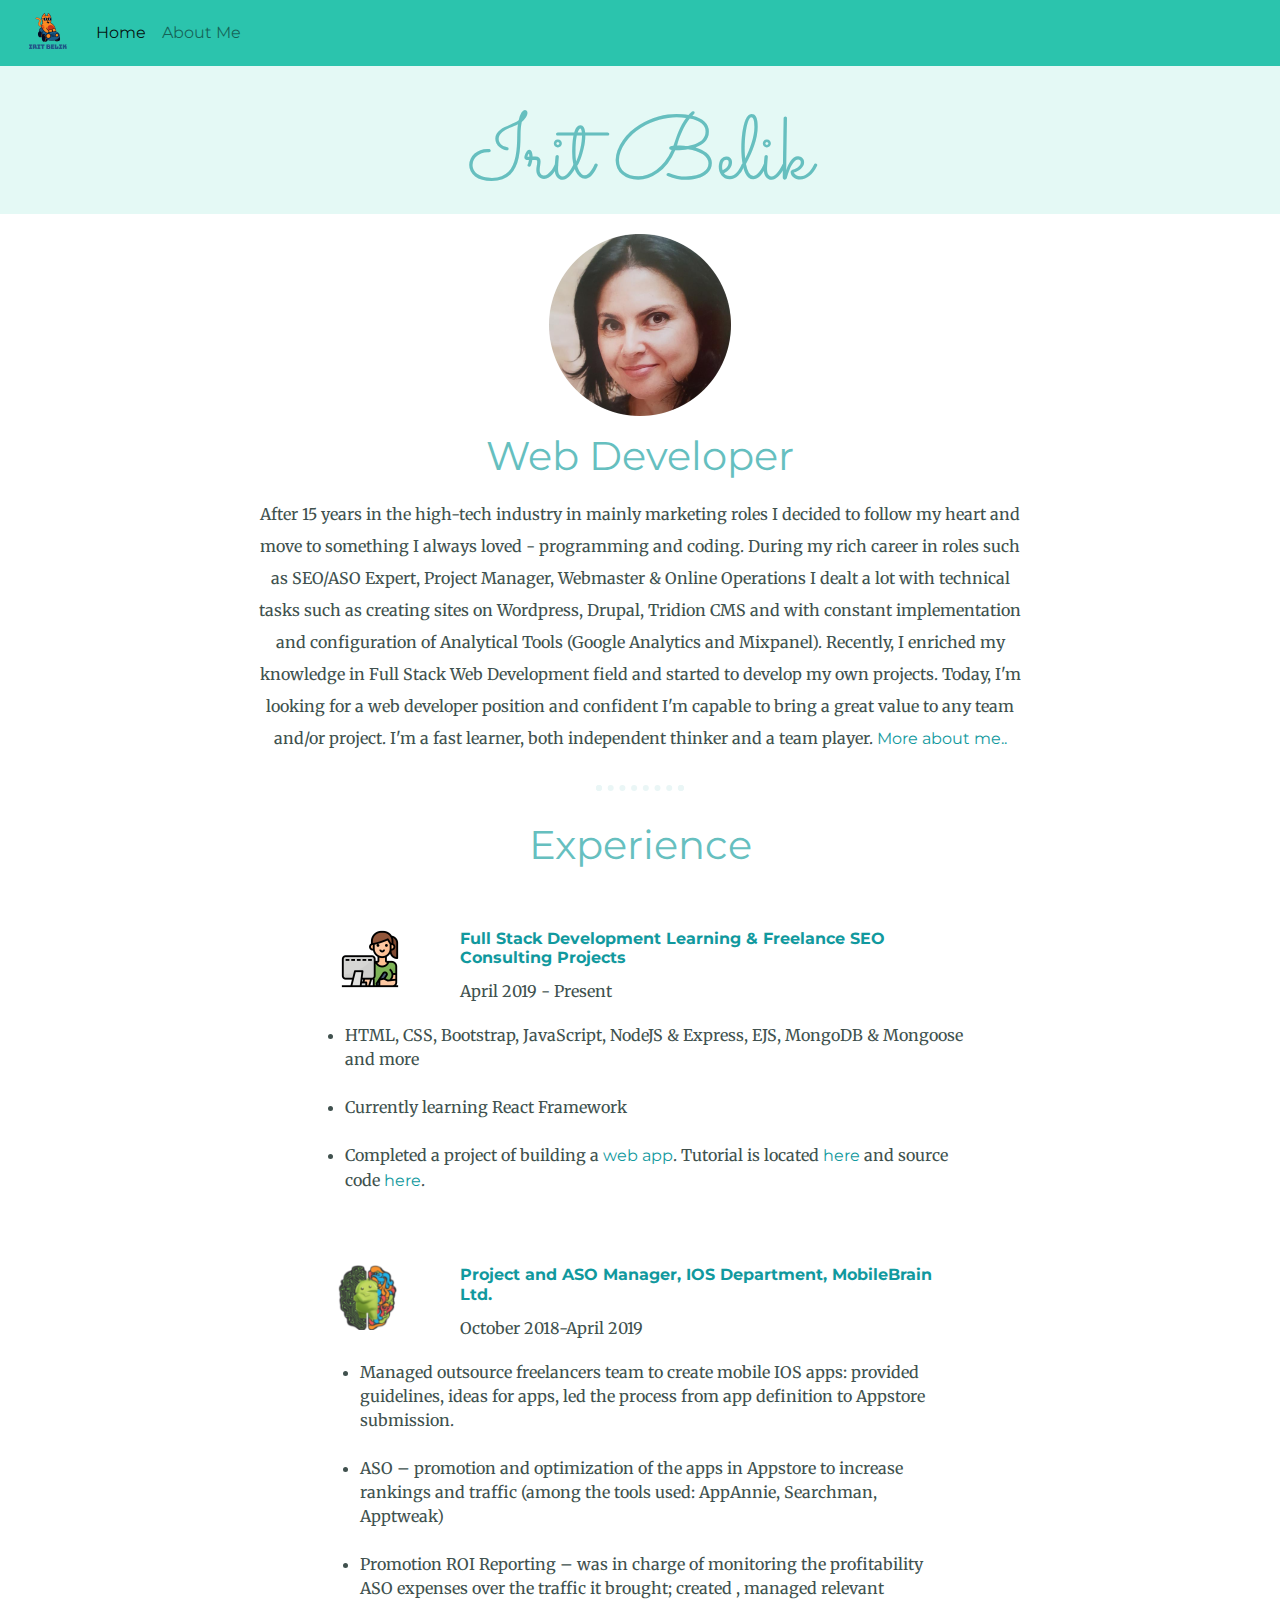
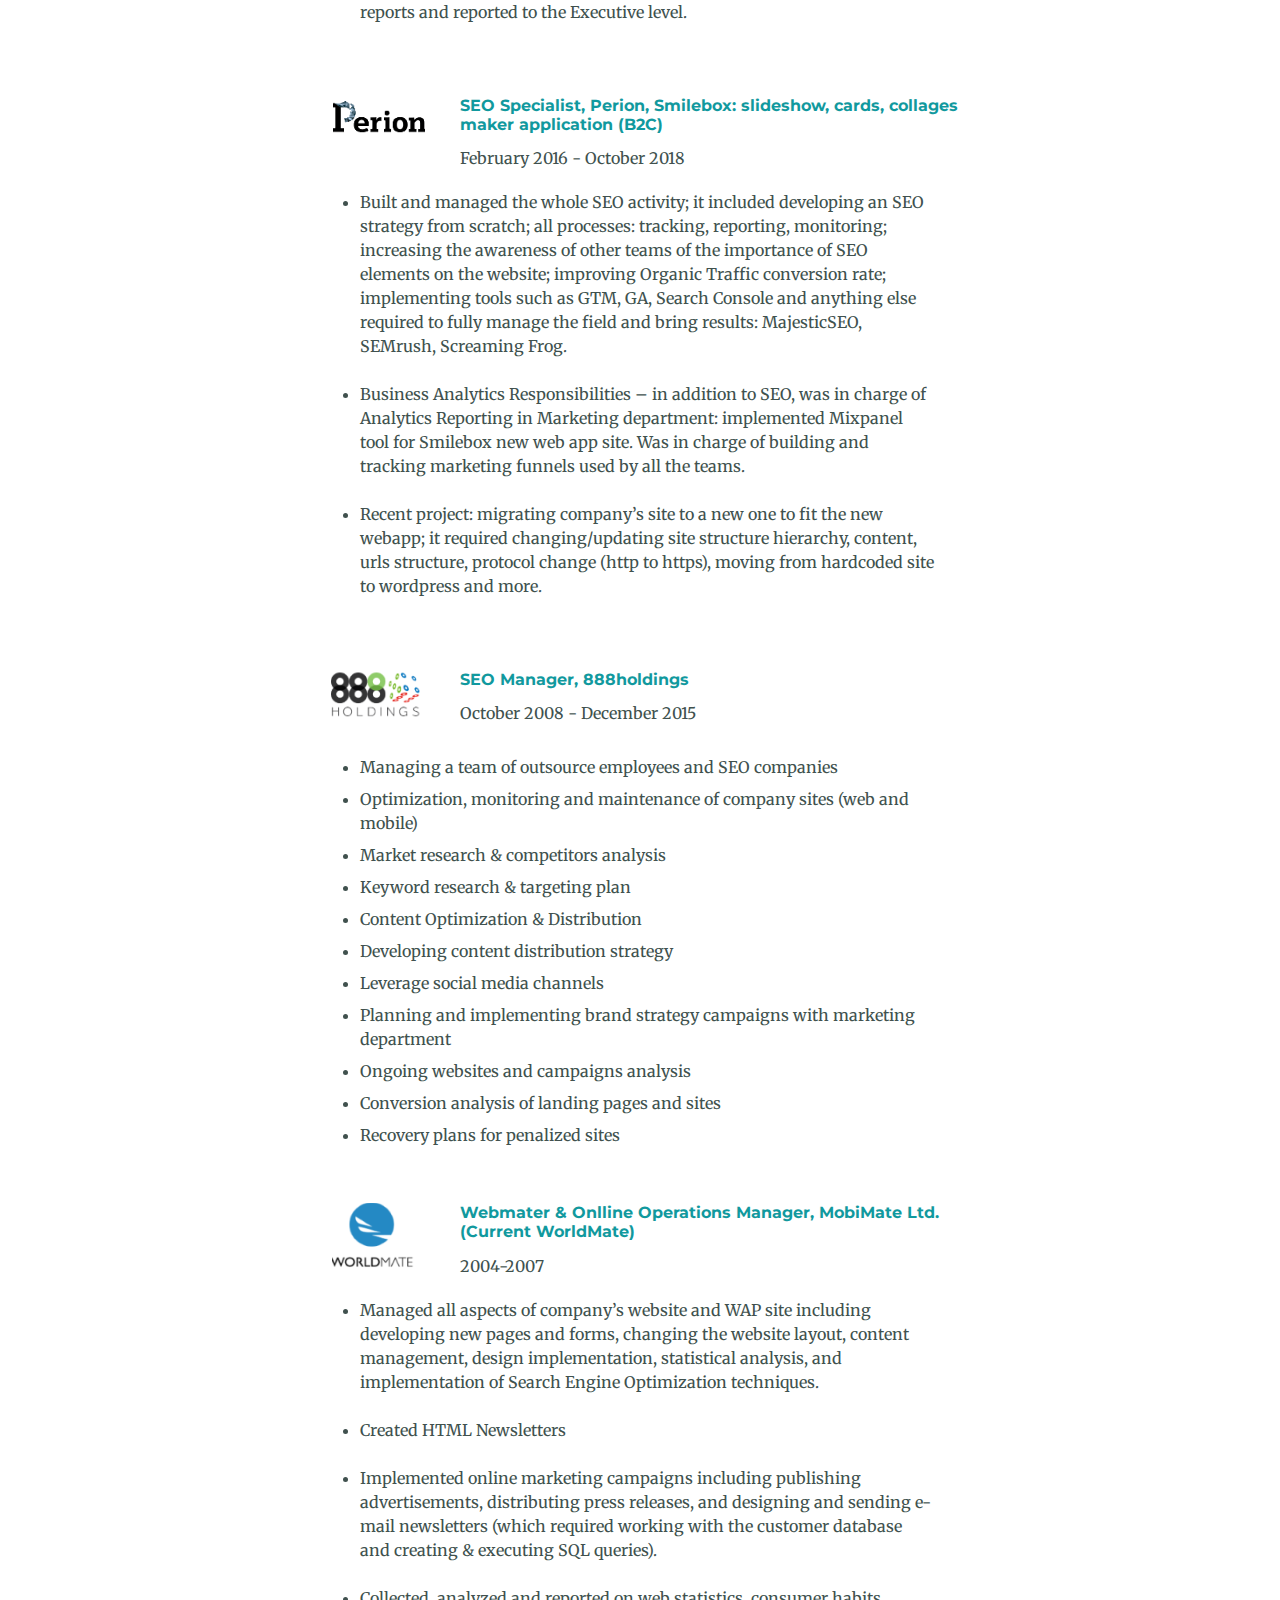
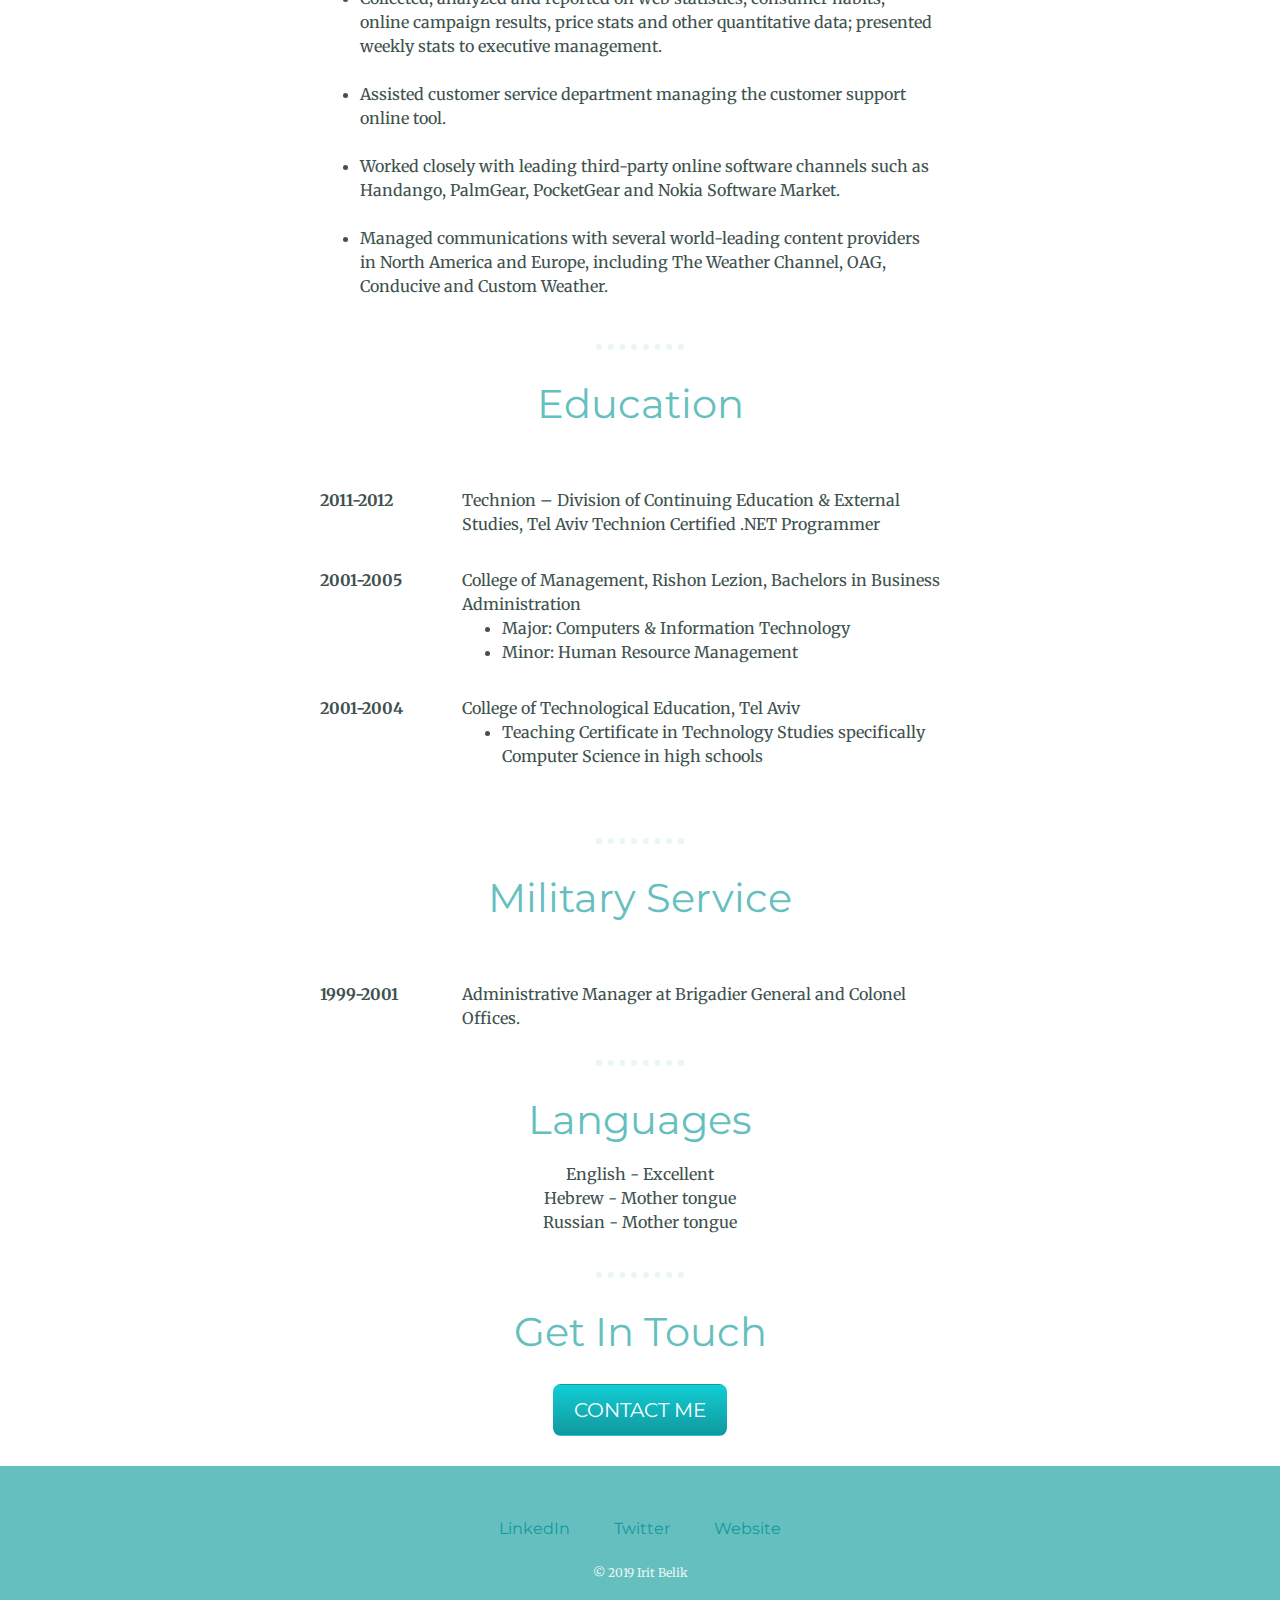
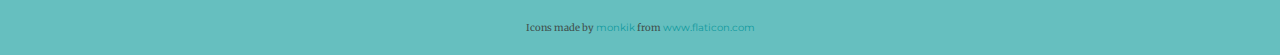
==== index.html @ 32e4d423 "col11 <li> instead col-12" ====
<!DOCTYPE html>
<html>

<head>
  <meta charset="utf-8">
  <meta name="viewport" content="width=device-width, initial-scale=1.0">
  <title>Irit Belik</title>
  <meta name="description" content="Irit Belik CV Profile ">
  <link rel="stylesheet" href="https://stackpath.bootstrapcdn.com/bootstrap/4.3.1/css/bootstrap.min.css" integrity="sha384-ggOyR0iXCbMQv3Xipma34MD+dH/1fQ784/j6cY/iJTQUOhcWr7x9JvoRxT2MZw1T" crossorigin="anonymous">
  <link rel="stylesheet" href="css/styles.css">
  <link href="https://fonts.googleapis.com/css?family=Merriweather|Montserrat|Sacramento" rel="stylesheet">
  <link rel="icon" href="favicon.ico">

</head>

<body>




  <div class="top-container">
    <nav class="navbar navbar-expand-lg navbar-light bg-info">
      <a class="navbar-brand " href="index.html">
          <img src="images/logo1.png"  alt="Irit Belik">
        </a>

      <button class="navbar-toggler ml-auto " type="button" data-toggle="collapse" data-target="#navbarNav" aria-controls="navbarNav" aria-expanded="false" aria-label="Toggle navigation">
        <span class="navbar-toggler-icon"></span>
      </button>
      <div class="collapse navbar-collapse" id="navbarNav">
        <ul class="navbar-nav">
          <li class="nav-item active row-wo-space">
            <a class="nav-link" href="index.html">Home <span class="sr-only">(current)</span></a>
          </li>
          <li class="nav-item row-wo-space">
            <a class="nav-link" href="about-me.html">About Me</a>
          </li>

        </ul>
      </div>
    </nav>

      <h1>Irit Belik </h1>



  </div>

  <div class="middle-container">

    <img src="images/irit.png" alt="irit-belik-profile">
    <h2>Web Developer</h2>
    <p class="intro">After 15 years in the high-tech industry in mainly marketing roles I decided to follow my heart and move to
     something I always loved - programming and coding. During my rich career in roles such as SEO/ASO Expert, Project Manager, Webmaster & Online Operations I dealt a lot with technical tasks such as creating sites on Wordpress, Drupal, Tridion CMS and with constant implementation and configuration of Analytical Tools (Google Analytics and Mixpanel).
       Recently, I enriched my knowledge in Full Stack Web Development field and started to develop my own projects. Today, I'm looking for a web developer position and confident I'm capable to bring a great value to any team and/or project. I'm a fast learner, both independent thinker and a team player.
<a class="about-me-link" href="about-me.html" target="_blank">More about me..</a>
    </p>

    <hr>


      <h2>Experience</h2>





  <div class="container skill-row row-no-space ">
    <div class="row ">
      <div class="col-xs-12">

  <a href="index.html" target="_blank">  <img class="" src="images/freelance1.png" alt="freelance"></a>
      </div>
      <div class="col">
        <h3>Full Stack Development Learning & Freelance SEO Consulting Projects  </h3>
        <p> April 2019 - Present
      </div>
    </div>
    <div class="row row-space ">
    <div class=" ">
      <ul>
        <li>HTML, CSS, Bootstrap, JavaScript, NodeJS & Express, EJS, MongoDB & Mongoose and more </li>
        <li>Currently learning React Framework</li>
        <li>Completed a project of building a <a class="about-me-link" href="https://thawing-refuge-47380.herokuapp.com" target="_blank">web app</a>. Tutorial is located <a class="about-me-link"  href="https://youtu.be/0NS4wIacPlA" target="_blank">here</a> and source code <a class="about-me-link" href="https://github.com/irisha20/learn-english" target="_blank"> here</a>. </li>


      </ul>
    </div>
  </div>

    <div class="row ">
      <div class="col-xs-12">
        <a href="http://mobile-brain.net/" target="_blank">  <img class="" src="images/mobile-brain1.png" alt="MobileBrain"></a>
      </div>
      <div class="col">
        <h3>Project and ASO Manager, IOS Department, MobileBrain Ltd. </h3>
        <p> October 2018-April 2019
      </div>
    </div>
    <div class="row row-space ">
    <div class="col-11 ">
      <ul>
        <li>Managed outsource freelancers team to create mobile IOS apps: provided guidelines, ideas for apps, led the process from app definition to Appstore submission.</li>
        <li>ASO – promotion and optimization of the apps in Appstore to increase rankings and traffic (among the tools used: AppAnnie, Searchman, Apptweak) </li>
        <li>Promotion ROI Reporting – was in charge of monitoring the profitability ASO expenses over the traffic it brought; created , managed relevant reports and reported to the Executive level.</li>

      </ul>
    </div>
  </div>


  <div class="row ">
    <div class="col-xs-12">
        <a href="https://www.perion.com/" target="_blank">  <img class="" src="images/perion1.png" alt="perion"></a>
    </div>
    <div class="col">
      <h3>SEO Specialist, Perion, Smilebox: slideshow, cards, collages maker application (B2C)</h3>
      <p>February 2016 - October 2018
    </div>
  </div>
  <div class="row row-space">
  <div class="col-11">
    <ul>
      <li>Built and managed the whole SEO activity; it included developing an SEO strategy from scratch; all processes: tracking, reporting, monitoring; increasing the awareness of other teams of the importance of SEO elements on the website;
        improving Organic Traffic conversion rate; implementing tools such as GTM, GA, Search Console and anything else required to fully manage the field and bring results: MajesticSEO, SEMrush, Screaming Frog. </li>
      <li>Business Analytics Responsibilities – in addition to SEO, was in charge of Analytics Reporting in Marketing department: implemented Mixpanel tool for Smilebox new web app site. Was in charge of building and tracking marketing funnels
        used by all the teams.</li>
      <li>
        Recent project: migrating company’s site to a new one to fit the new webapp; it required changing/updating site structure hierarchy, content, urls structure, protocol change (http to https), moving from hardcoded site to wordpress and
        more.
      </li>

    </ul>
  </div>
  </div>

  <div class="row ">
    <div class="col-xs-12">
        <a href="https://www.888.com/" target="_blank">  <img class="" src="images/8881.png" alt="888holdings"></a>
    </div>
    <div class="col">
      <h3>SEO Manager, 888holdings </h3>
      <p>October 2008 - December 2015
    </div>
  </div>
  <div class="row row-space">
  <div class="col-11">
    <ul>
      <li class="row-no-space"> Managing a team of outsource employees and SEO companies
      </li>
      <li class="row-no-space">Optimization, monitoring and maintenance of company sites (web and mobile)
      </li>
      <li class="row-no-space">Market research & competitors analysis
      </li>
      <li class="row-no-space">Keyword research & targeting plan
      </li>
      <li class="row-no-space">Content Optimization & Distribution
      </li>
      <li class="row-no-space">Developing content distribution strategy
      </li>
      <li class="row-no-space">Leverage social media channels
      </li>
      <li class="row-no-space">Planning and implementing brand strategy campaigns with marketing department
      </li>
      <li class="row-no-space">Ongoing websites and campaigns analysis
      </li>
      <li class="row-no-space">Conversion analysis of landing pages and sites
      </li>
      <li class="row-no-space">Recovery plans for penalized sites</li>
    </ul>
  </div>
  </div>


  <div class="row ">
    <div class="col-xs-12">
      <a href="https://www.worldmate.com/features/mobile-itinerary.php" target="_blank"> <img class="" src="images/worldmate1.png" alt="worldmate"></a>
    </div>
    <div class="col">
      <h3>Webmater & Onlline Operations Manager, MobiMate Ltd. (Current WorldMate)</h3>
      <p>2004-2007
    </div>
  </div>
  <div class="row row-wo-space">
  <div class="col-11 row-wo-space">
    <ul >
      <li >Managed all aspects of company’s website and WAP site including developing new pages and forms, changing the website layout, content management, design implementation, statistical analysis, and implementation of Search Engine
        Optimization techniques. </li>
      <li >Created HTML Newsletters</li>
      <li >Implemented online marketing campaigns including publishing advertisements, distributing press releases, and designing and sending e-mail newsletters (which required working with the customer database and creating & executing SQL
        queries).</li>
        <li >Collected, analyzed and reported on web statistics, consumer habits, online campaign results, price stats and other quantitative data; presented weekly stats to executive management.

</li>
        <li >	Assisted customer service department managing the customer support online tool.
        </li>
        <li >	Worked closely with leading third-party online software channels such as Handango, PalmGear, PocketGear and Nokia Software Market.
        </li>
        <li class="row-wo-space">Managed communications with several world-leading content providers in North America and Europe, including The Weather Channel, OAG, Conducive and Custom Weather.</li>

    </ul>
  </div>

  </div>

  </div>
<!-- </div> -->
<hr>

      <h2>Education</h2>


    <div class="container skill-row row-no-space">

      <div class="row row-space">
        <div class="col-2">
          2011-2012
        </div>
        <div class="col">
          Technion – Division of Continuing Education & External Studies, Tel Aviv
          Technion Certified .NET Programmer
        </div>
      </div>
      <div class="row row-space">
        <div class="col-2">
          2001-2005
        </div>
        <div class="col">
           College of Management, Rishon Lezion, Bachelors in Business Administration
            <ul class="row-wo-space">
              <li class="row-wo-space">Major: Computers & Information Technology
              </li>
              <li class="row-wo-space" >Minor: Human Resource Management</li>
            </ul>
        </div>

      </div>
      <div class="row">
        <div class="col-2">
          2001-2004
        </div>
        <div class="col">
           College of Technological Education, Tel Aviv

            <ul>
              <li row-wo-space>Teaching Certificate in Technology Studies specifically Computer Science in high schools</li>
            </ul>

        </div>

      </div>
    </div>



    <hr>
    <h2>Military Service</h2>

    <div class="container skill-row row-no-space">

      <div class="row">
        <div class="col-2">
          1999-2001
        </div>
        <div class="col">
          Administrative Manager at Brigadier General and Colonel Offices.
        </div>

      </div>

    </div>

  <hr>
    <h2>Languages</h2>

    <div class=" row-no-space">





          English - Excellent <br>
          Hebrew - Mother tongue <br>
          Russian - Mother tongue <br>



    </div>



    <hr>
    <div class="contact-me">

      <h2>Get In Touch</h2>
      <a class="btn" href="mailto:iritblik@gmail.com">CONTACT ME</a>
    </div>
  </div>


  <div class="bottom-container">
    <a class="footer-link" href="https://www.linkedin.com/in/irit-blik-7113441/">LinkedIn</a>
    <a class="footer-link" href="">Twitter</a>
    <a class="footer-link" href="">Website</a>
    <p class="copyright">© 2019 Irit Belik </p>
<div class="credit">

Icons made by <a class="about-me-link" href="https://www.flaticon.com/authors/monkik" rel="nofollow,noreferrer" title="monkik">monkik</a> from <a class="about-me-link" rel="nofollow,noreferrer" href="https://www.flaticon.com/" title="Flaticon">www.flaticon.com</a></div>
  </div>


  <script src="https://code.jquery.com/jquery-3.2.1.slim.min.js" integrity="sha384-KJ3o2DKtIkvYIK3UENzmM7KCkRr/rE9/Qpg6aAZGJwFDMVNA/GpGFF93hXpG5KkN" crossorigin="anonymous"></script>
  <script src="https://cdnjs.cloudflare.com/ajax/libs/popper.js/1.12.9/umd/popper.min.js" integrity="sha384-ApNbgh9B+Y1QKtv3Rn7W3mgPxhU9K/ScQsAP7hUibX39j7fakFPskvXusvfa0b4Q" crossorigin="anonymous"></script>
  <script src="https://maxcdn.bootstrapcdn.com/bootstrap/4.0.0/js/bootstrap.min.js" integrity="sha384-JZR6Spejh4U02d8jOt6vLEHfe/JQGiRRSQQxSfFWpi1MquVdAyjUar5+76PVCmYl" crossorigin="anonymous"></script>

</body>

</html>
---- css/styles.css ----
body {
  color: #40514E;
  margin: 0;
  text-align: center;
  font-family: 'Merriweather', serif;
}

h1 {
  color: #66BFBF;
  font-size: 5.625rem;
  margin: 40px auto 0 auto;
  font-family: 'Sacramento', cursive;
}

h2 {
  color: #66BFBF;
  font-family: 'Montserrat', sans-serif;
  font-size: 2.5rem;
  font-weight: normal;
  padding-bottom: 10px;
  margin-top: 1rem;
}

h3 {
  color: #11999E;
  font-family: 'Montserrat', sans-serif;
  font-size: 1rem;
  font-weight:bolder;
}

p {
  line-height: 2;

}

hr {
  border: dotted #EAF6F6 6px;
  border-bottom: none;
  width: 6%;
  margin: 30px auto;
}

a{
  color: #11999E;
  font-family: 'Montserrat', sans-serif;
  margin: 10px 20px;
  text-decoration: none;
}
a.navbar-brand{
  margin: 8px 20px 10px 5px;
  padding-left: 5px;
}

li{
padding-bottom: 1.5rem;
}




a:hover {
  color: #EAF6F6;
}


.about-me-link{
margin: 0 0 0 0;

}
.navbar-toggler-icon{
  margin-bottom: 12px;
}

a.about-me-link:hover{
  color:#11cdd4;
}

.navbar-brand{
  padding-top: 0;
}

.col-2{
  font-weight: bold;
}
.col{
  text-align: left;
}
.top-container {
  background-color: #E4F9F5;
  position: relative;
  padding-top: 20px;
}

.middle-container {
  margin: 20px 0;
}

.bottom-container {
  background-color: #66BFBF;
  padding: 50px 0 20px;
}

.skill-row {
  width: 50%;
  margin: 50px auto 100px auto;
  text-align: left;
}



.intro {
  width: 60%;
  margin: auto;
}

.contact-message {
  width: 40%;
  margin: 40px auto 60px;

}

.copyright {
  color: #EAF6F6;
  font-size: 0.75rem;
  padding: 20px 0;
}

.credit{
  font-size: 0.6rem;
}

.btn {
  background: #11cdd4;
  background-image: -webkit-linear-gradient(top, #11cdd4, #11999e);
  background-image: -moz-linear-gradient(top, #11cdd4, #11999e);
  background-image: -ms-linear-gradient(top, #11cdd4, #11999e);
  background-image: -o-linear-gradient(top, #11cdd4, #11999e);
  background-image: linear-gradient(to bottom, #11cdd4, #11999e);
  -webkit-border-radius: 8;
  -moz-border-radius: 8;
  border-radius: 8px;
  font-family: 'Montserrat', sans-serif;
  color: #ffffff;
  font-size: 20px;
  padding: 10px 20px 10px 20px;
  text-decoration: none;
}

.btn:hover {
  background: #30e3cb;
  background-image: -webkit-linear-gradient(top, #30e3cb, #2bc4ad);
  background-image: -moz-linear-gradient(top, #30e3cb, #2bc4ad);
  background-image: -ms-linear-gradient(top, #30e3cb, #2bc4ad);
  background-image: -o-linear-gradient(top, #30e3cb, #2bc4ad);
  background-image: linear-gradient(to bottom, #30e3cb, #2bc4ad);
  text-decoration: none;
}
.row-space{
  margin-bottom: 2rem;
}
.row-no-space{
  margin-bottom: 0;
  padding-bottom: 0.5rem;
}
.row-wo-space{
  margin-bottom: 0;
  padding-bottom: 0;
  border-bottom: 0;

}
.container{
  margin-bottom: 0;
  padding-bottom: 0;
  border-bottom: 0;
}

.top-container{
  padding-top: 0;
}
.bg-info{
  background-color: #2bc4ad!important
}
.navbar{
  height:50px;
}
.about-me{
  width: 80%;
padding: 10px 10px 40px 10px;
text-align:center;
margin: auto;

}
.nav-link{
  text-align: right;
  padding: 0 0;
  border: 0 0;
  margin: 0 0;
}


 .ml-auto{
   outline: none;
   box-shadow: none;
   border-color: #2bc4ad!important
 }


 * {
   -webkit-box-sizing: content-box;
      -moz-box-sizing: content-box;
           box-sizing: content-box;
 }
 *:before,
 *:after {
   -webkit-box-sizing: content-box;
      -moz-box-sizing: content-box;
           box-sizing: content-box;
 }

@media (max-width: 1028px) {

  /* #title {
    text-align: center;
  } */
  .intro {
    width: 90%;
  margin: auto;

  }


  .skill-row {
    width: 80%;
    margin: auto;

  }

}
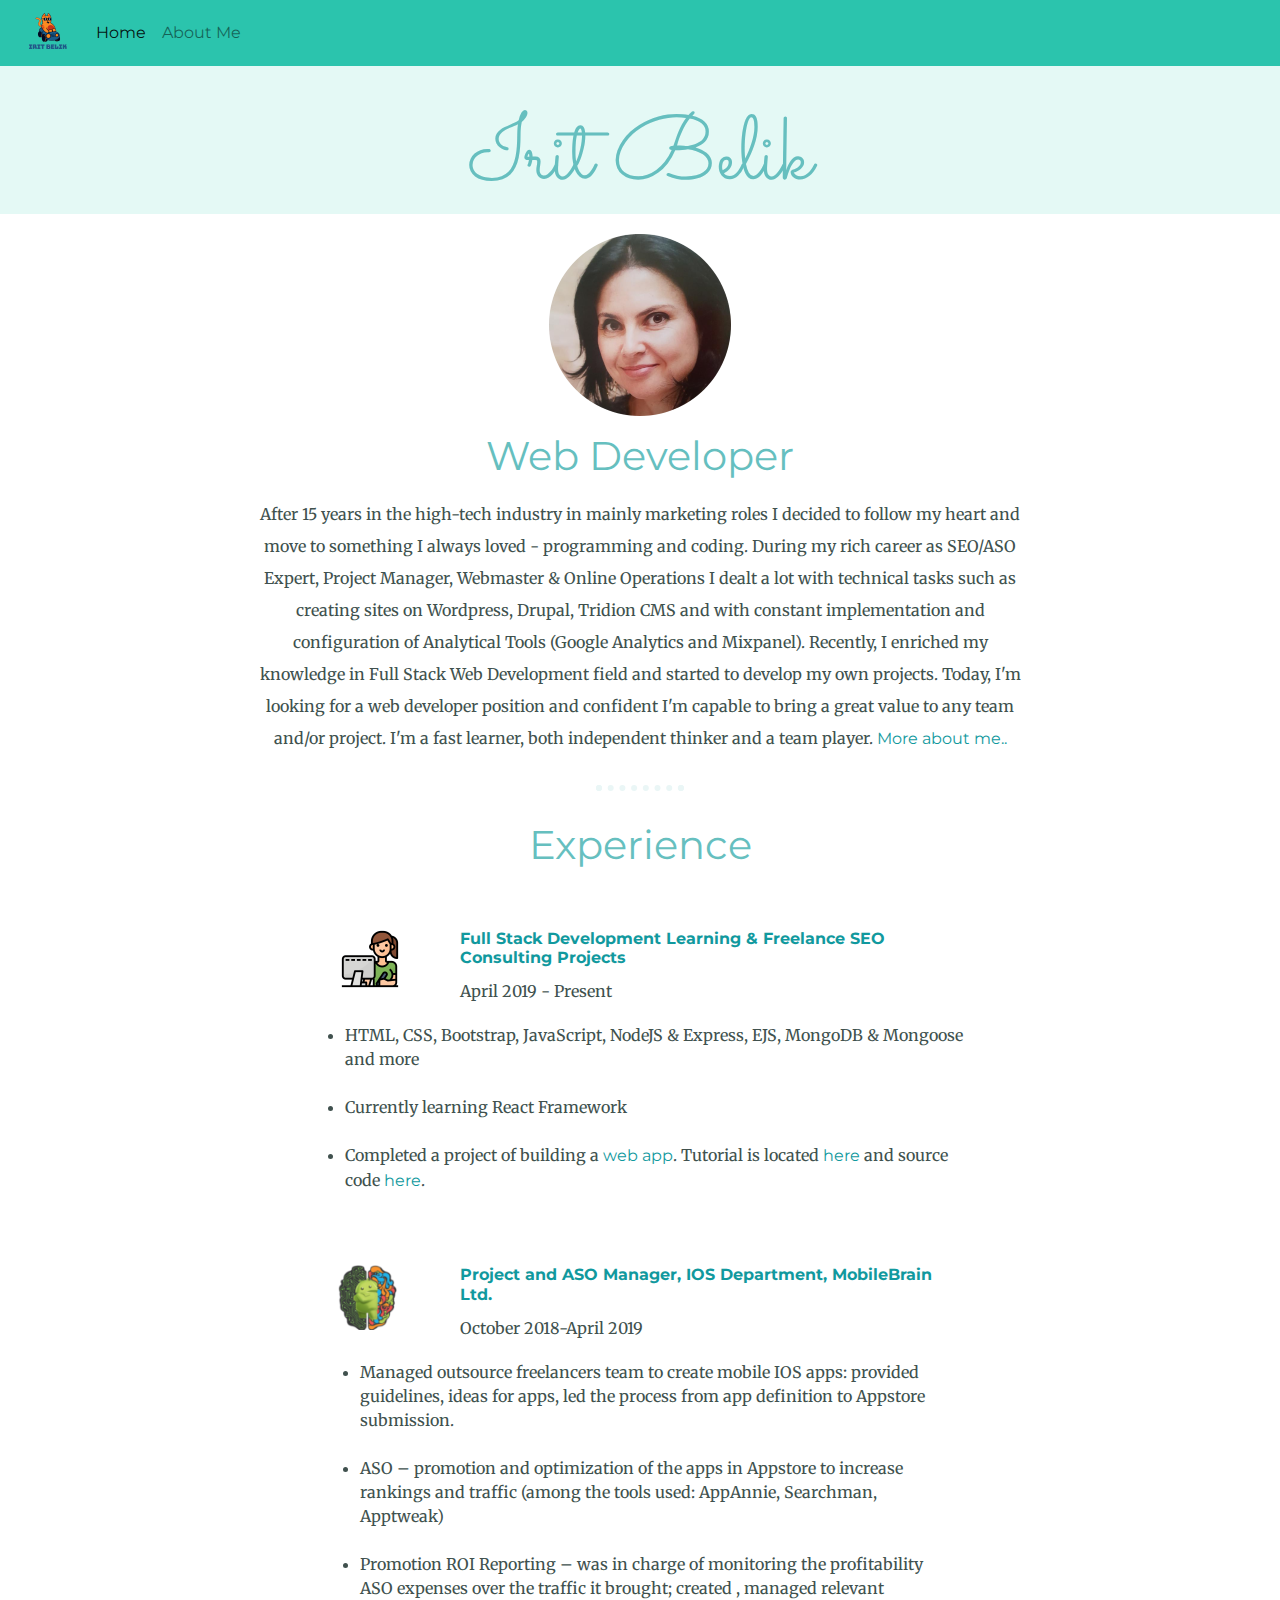
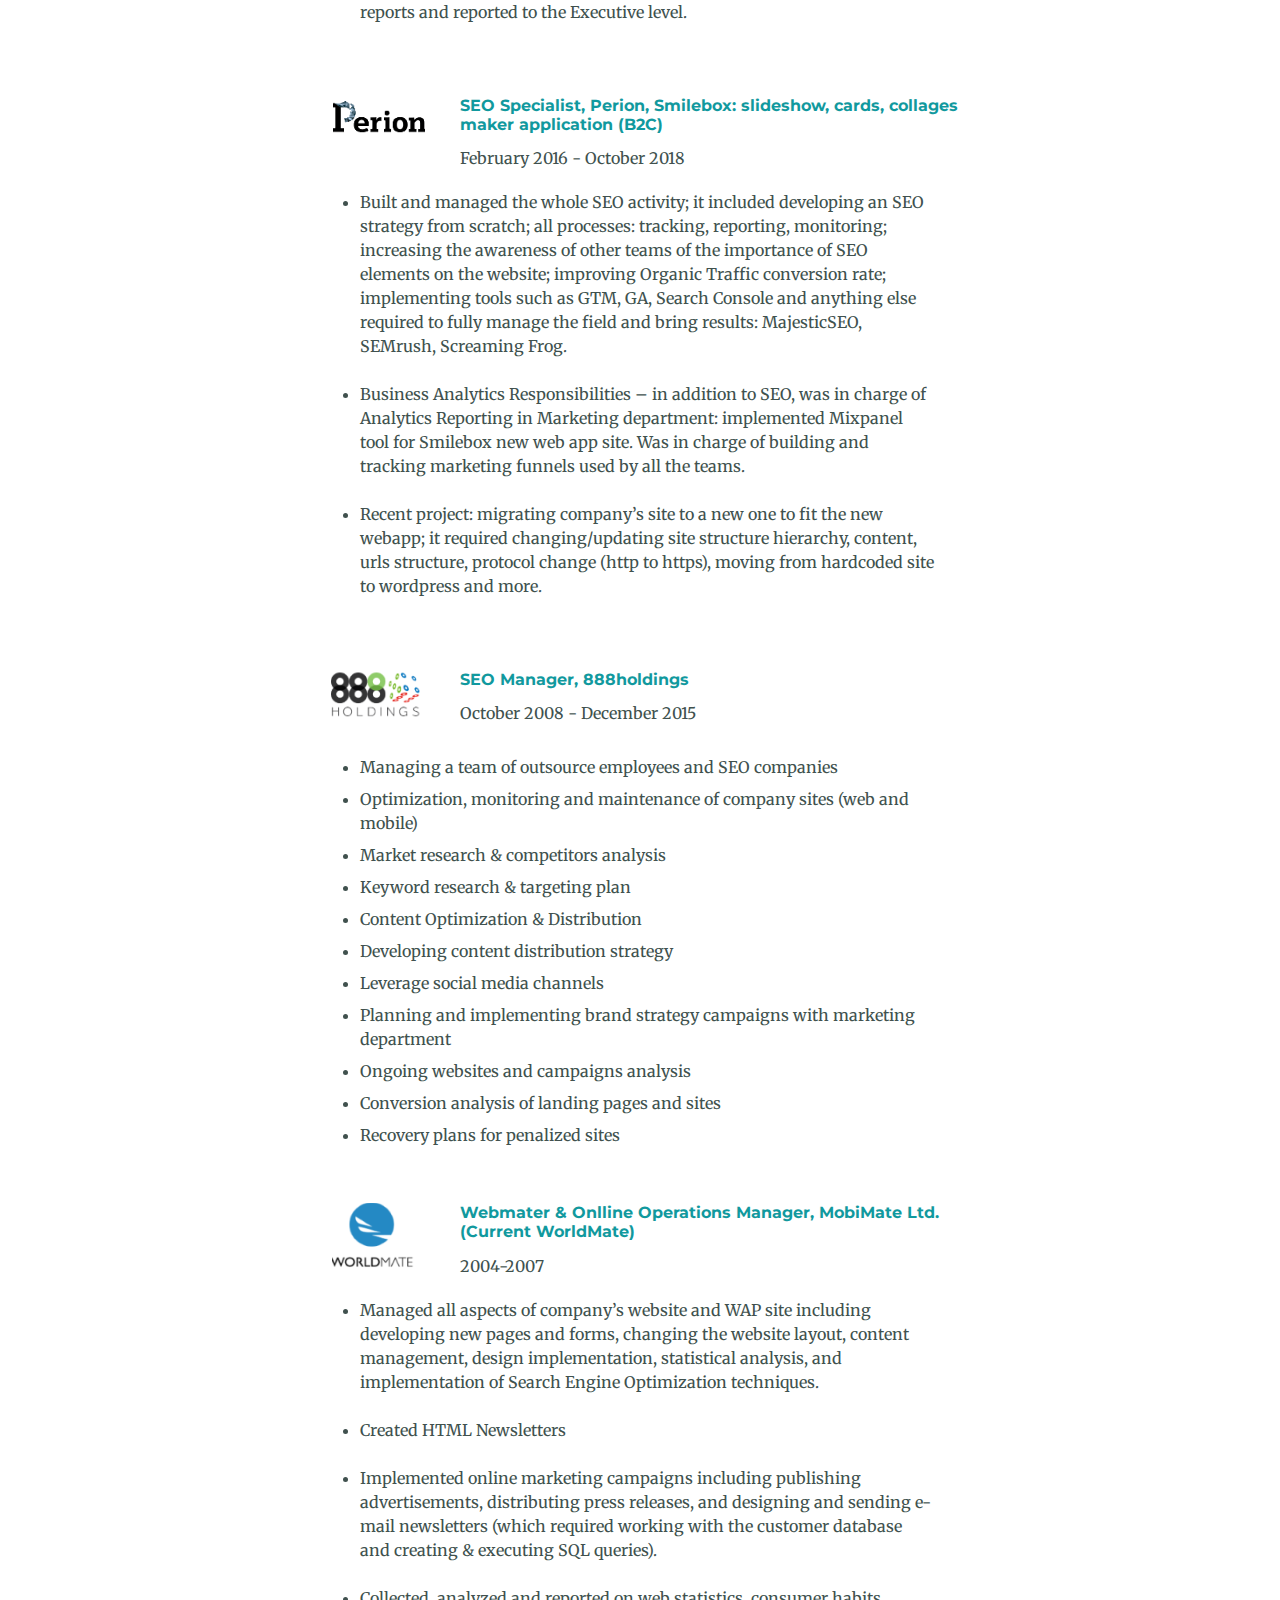
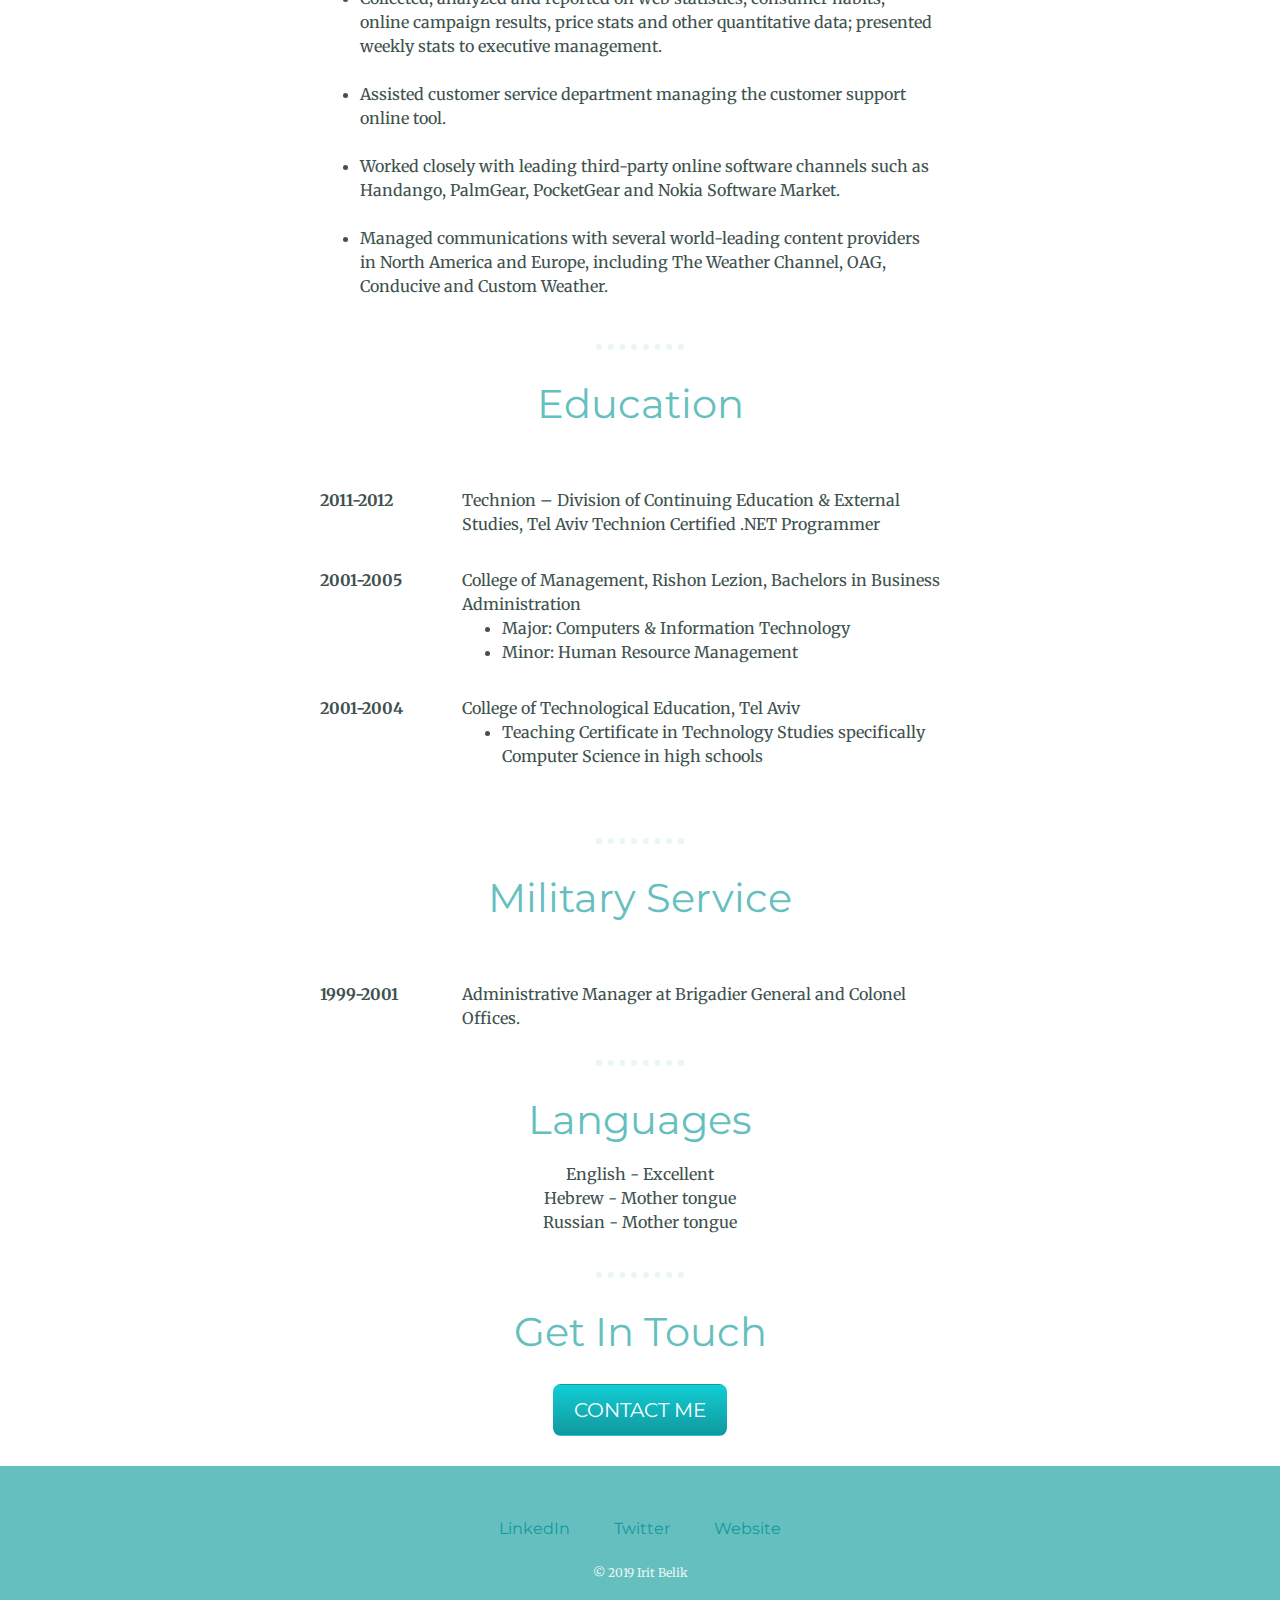
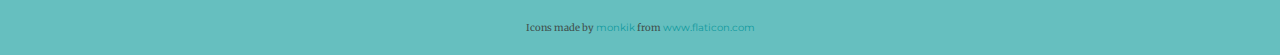
==== commit f4d2d1a8: "partial footer,header added" ====
--- a/index.html
+++ b/index.html
@@ -11,6 +11,13 @@
   <link href="https://fonts.googleapis.com/css?family=Merriweather|Montserrat|Sacramento" rel="stylesheet">
   <link rel="icon" href="favicon.ico">
 
+  <script src="https://ajax.googleapis.com/ajax/libs/jquery/3.4.1/jquery.min.js"></script>
+
+
+
+
+
+
 </head>
 
 <body>
@@ -19,26 +26,8 @@
 
 
   <div class="top-container">
-    <nav class="navbar navbar-expand-lg navbar-light bg-info">
-      <a class="navbar-brand " href="index.html">
-          <img src="images/logo1.png"  alt="Irit Belik">
-        </a>
-
-      <button class="navbar-toggler ml-auto " type="button" data-toggle="collapse" data-target="#navbarNav" aria-controls="navbarNav" aria-expanded="false" aria-label="Toggle navigation">
-        <span class="navbar-toggler-icon"></span>
-      </button>
-      <div class="collapse navbar-collapse" id="navbarNav">
-        <ul class="navbar-nav">
-          <li class="nav-item active row-wo-space">
-            <a class="nav-link" href="index.html">Home <span class="sr-only">(current)</span></a>
-          </li>
-          <li class="nav-item row-wo-space">
-            <a class="nav-link" href="about-me.html">About Me</a>
-          </li>
-
-        </ul>
-      </div>
-    </nav>
+    <div id="header"></div>
+  
 
       <h1>Irit Belik </h1>
 
@@ -51,7 +40,7 @@
     <img src="images/irit.png" alt="irit-belik-profile">
     <h2>Web Developer</h2>
     <p class="intro">After 15 years in the high-tech industry in mainly marketing roles I decided to follow my heart and move to
-     something I always loved - programming and coding. During my rich career in roles such as SEO/ASO Expert, Project Manager, Webmaster & Online Operations I dealt a lot with technical tasks such as creating sites on Wordpress, Drupal, Tridion CMS and with constant implementation and configuration of Analytical Tools (Google Analytics and Mixpanel).
+     something I always loved - programming and coding. During my rich career as SEO/ASO Expert, Project Manager, Webmaster & Online Operations I dealt a lot with technical tasks such as creating sites on Wordpress, Drupal, Tridion CMS and with constant implementation and configuration of Analytical Tools (Google Analytics and Mixpanel).
        Recently, I enriched my knowledge in Full Stack Web Development field and started to develop my own projects. Today, I'm looking for a web developer position and confident I'm capable to bring a great value to any team and/or project. I'm a fast learner, both independent thinker and a team player.
 <a class="about-me-link" href="about-me.html" target="_blank">More about me..</a>
     </p>
@@ -298,17 +287,13 @@
   </div>
 
 
-  <div class="bottom-container">
-    <a class="footer-link" href="https://www.linkedin.com/in/irit-blik-7113441/">LinkedIn</a>
-    <a class="footer-link" href="">Twitter</a>
-    <a class="footer-link" href="">Website</a>
-    <p class="copyright">© 2019 Irit Belik </p>
-<div class="credit">
-
-Icons made by <a class="about-me-link" href="https://www.flaticon.com/authors/monkik" rel="nofollow,noreferrer" title="monkik">monkik</a> from <a class="about-me-link" rel="nofollow,noreferrer" href="https://www.flaticon.com/" title="Flaticon">www.flaticon.com</a></div>
-  </div>
-
-
+
+
+  <div id="footer"></div>
+  <script>
+  $("#header").load("header.html");
+  $("#footer").load("footer.html");
+  </script>
   <script src="https://code.jquery.com/jquery-3.2.1.slim.min.js" integrity="sha384-KJ3o2DKtIkvYIK3UENzmM7KCkRr/rE9/Qpg6aAZGJwFDMVNA/GpGFF93hXpG5KkN" crossorigin="anonymous"></script>
   <script src="https://cdnjs.cloudflare.com/ajax/libs/popper.js/1.12.9/umd/popper.min.js" integrity="sha384-ApNbgh9B+Y1QKtv3Rn7W3mgPxhU9K/ScQsAP7hUibX39j7fakFPskvXusvfa0b4Q" crossorigin="anonymous"></script>
   <script src="https://maxcdn.bootstrapcdn.com/bootstrap/4.0.0/js/bootstrap.min.js" integrity="sha384-JZR6Spejh4U02d8jOt6vLEHfe/JQGiRRSQQxSfFWpi1MquVdAyjUar5+76PVCmYl" crossorigin="anonymous"></script>
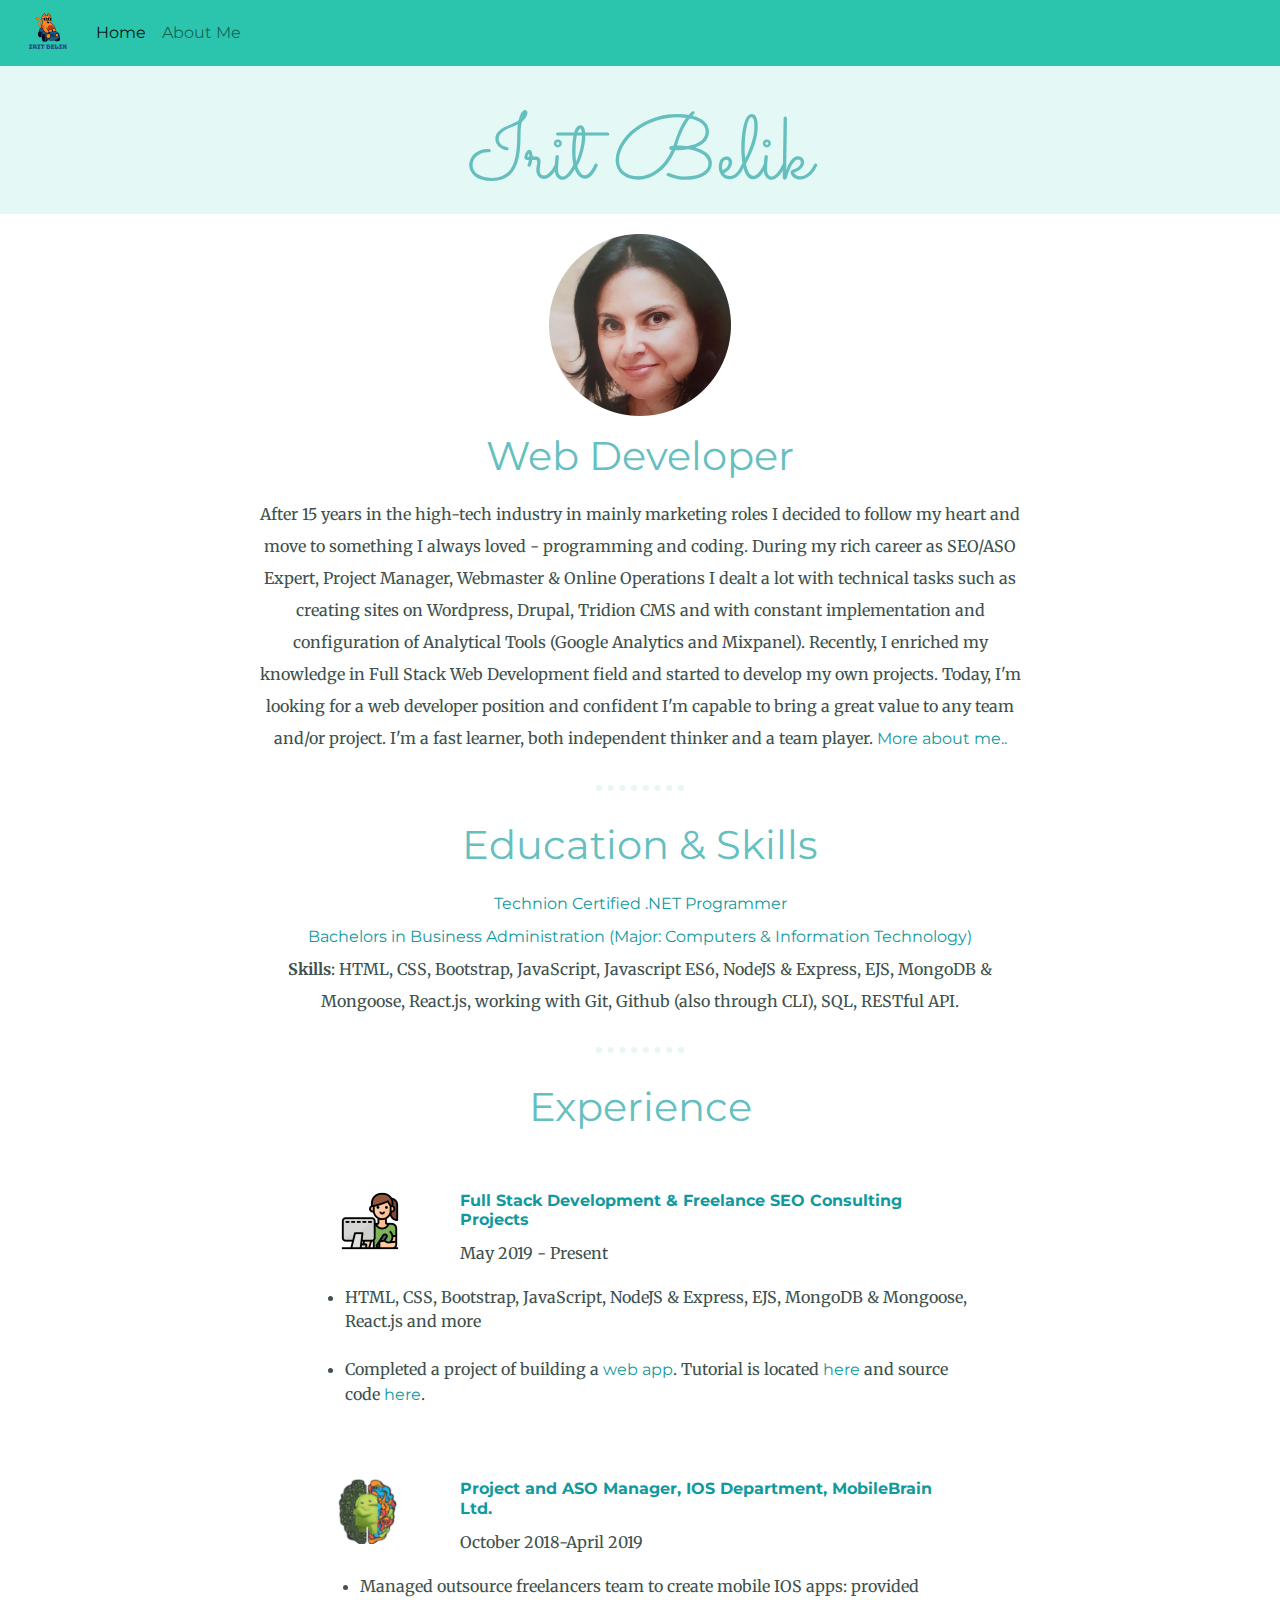
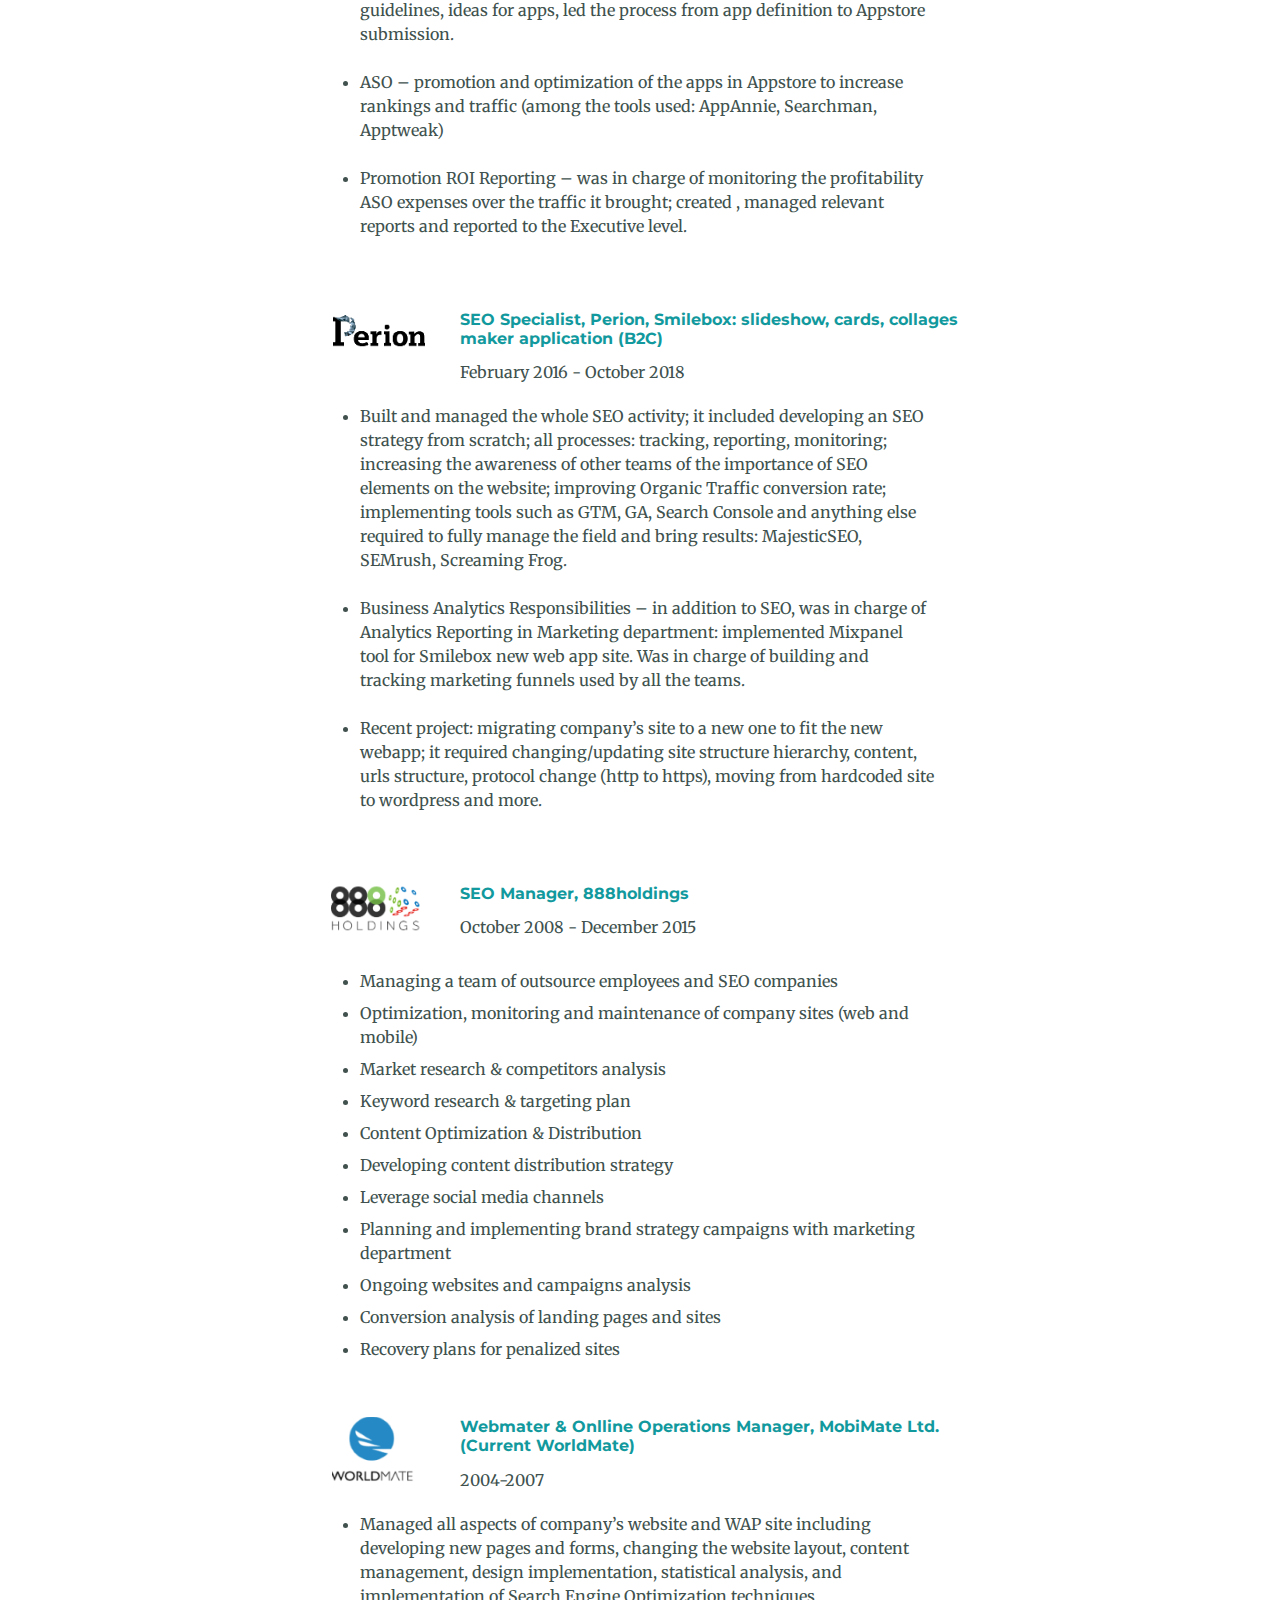
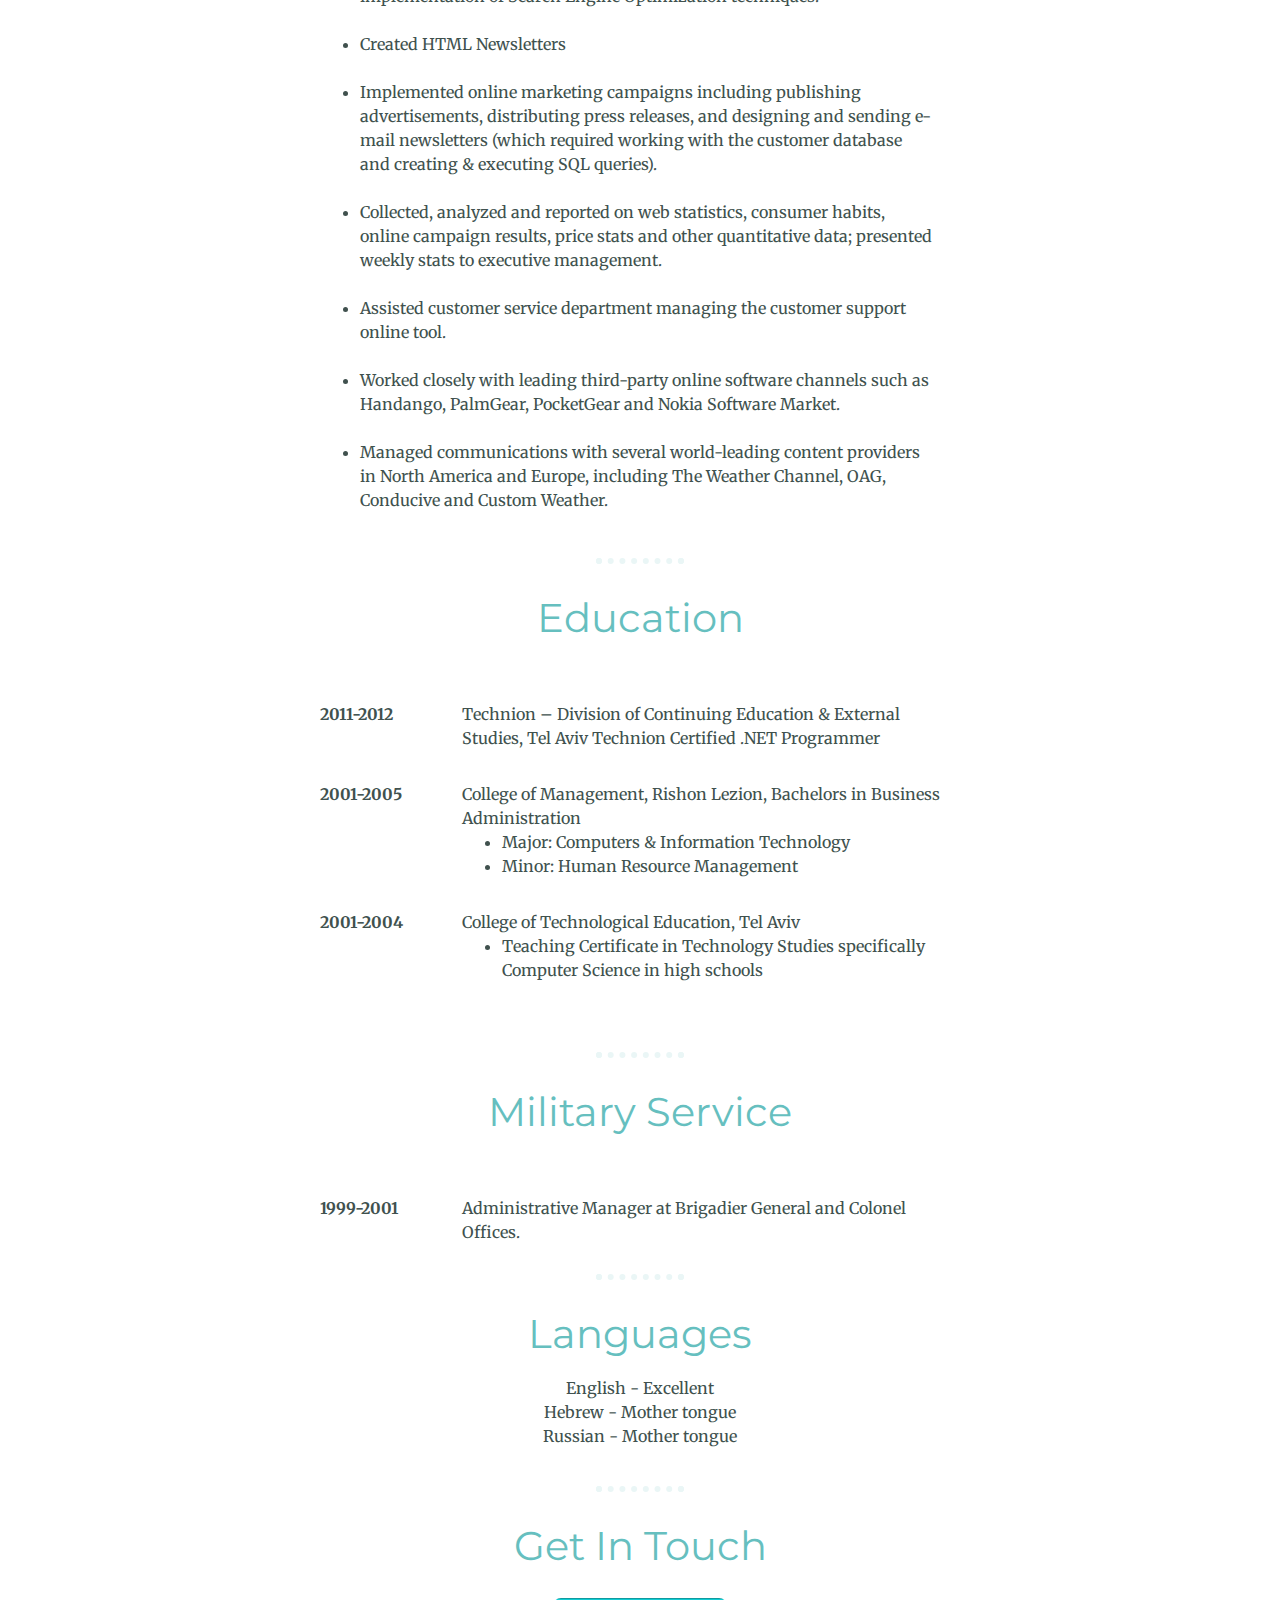
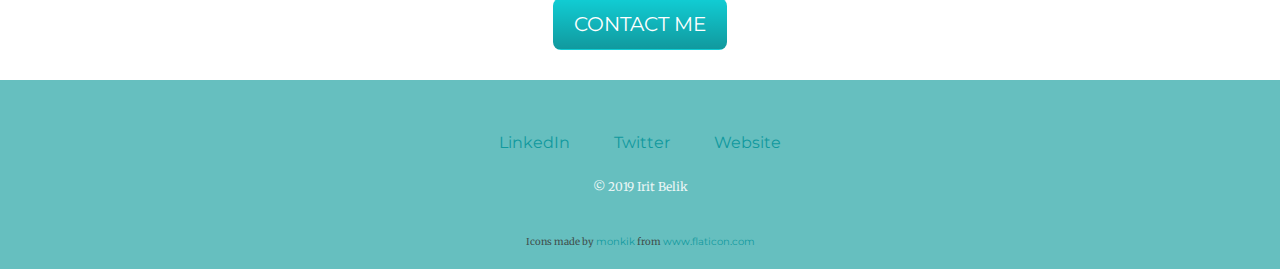
==== commit caa1d2e9: "Add files via upload" ====
--- a/index.html
+++ b/index.html
@@ -27,7 +27,7 @@
 
   <div class="top-container">
     <div id="header"></div>
-  
+
 
       <h1>Irit Belik </h1>
 
@@ -47,6 +47,23 @@
 
     <hr>
 
+    <h2> Education & Skills</h2>
+        <p class="intro">
+          <a class="about-me-link" href="images/c-sharp.png" target="_blank">Technion Certified .NET Programmer</a>
+        </p>
+          <p class="intro">
+
+              <a class="about-me-link" href ="images/bachelor.png" target="_blank">Bachelors in Business Administration (Major: Computers & Information Technology)</a>
+            <p class="intro">
+            <strong>Skills</strong>: HTML, CSS, Bootstrap, JavaScript, Javascript ES6, NodeJS & Express, EJS, MongoDB & Mongoose, React.js, working with Git, Github (also through CLI), SQL, RESTful API.
+
+            </p>
+
+        </p>
+
+<hr>
+
+
 
       <h2>Experience</h2>
 
@@ -61,15 +78,15 @@
   <a href="index.html" target="_blank">  <img class="" src="images/freelance1.png" alt="freelance"></a>
       </div>
       <div class="col">
-        <h3>Full Stack Development Learning & Freelance SEO Consulting Projects  </h3>
-        <p> April 2019 - Present
+        <h3>Full Stack Development & Freelance SEO Consulting Projects  </h3>
+        <p> May 2019 - Present
       </div>
     </div>
     <div class="row row-space ">
     <div class=" ">
       <ul>
-        <li>HTML, CSS, Bootstrap, JavaScript, NodeJS & Express, EJS, MongoDB & Mongoose and more </li>
-        <li>Currently learning React Framework</li>
+        <li>HTML, CSS, Bootstrap, JavaScript, NodeJS & Express, EJS, MongoDB & Mongoose, React.js and more </li>
+
         <li>Completed a project of building a <a class="about-me-link" href="https://thawing-refuge-47380.herokuapp.com" target="_blank">web app</a>. Tutorial is located <a class="about-me-link"  href="https://youtu.be/0NS4wIacPlA" target="_blank">here</a> and source code <a class="about-me-link" href="https://github.com/irisha20/learn-english" target="_blank"> here</a>. </li>
 
 
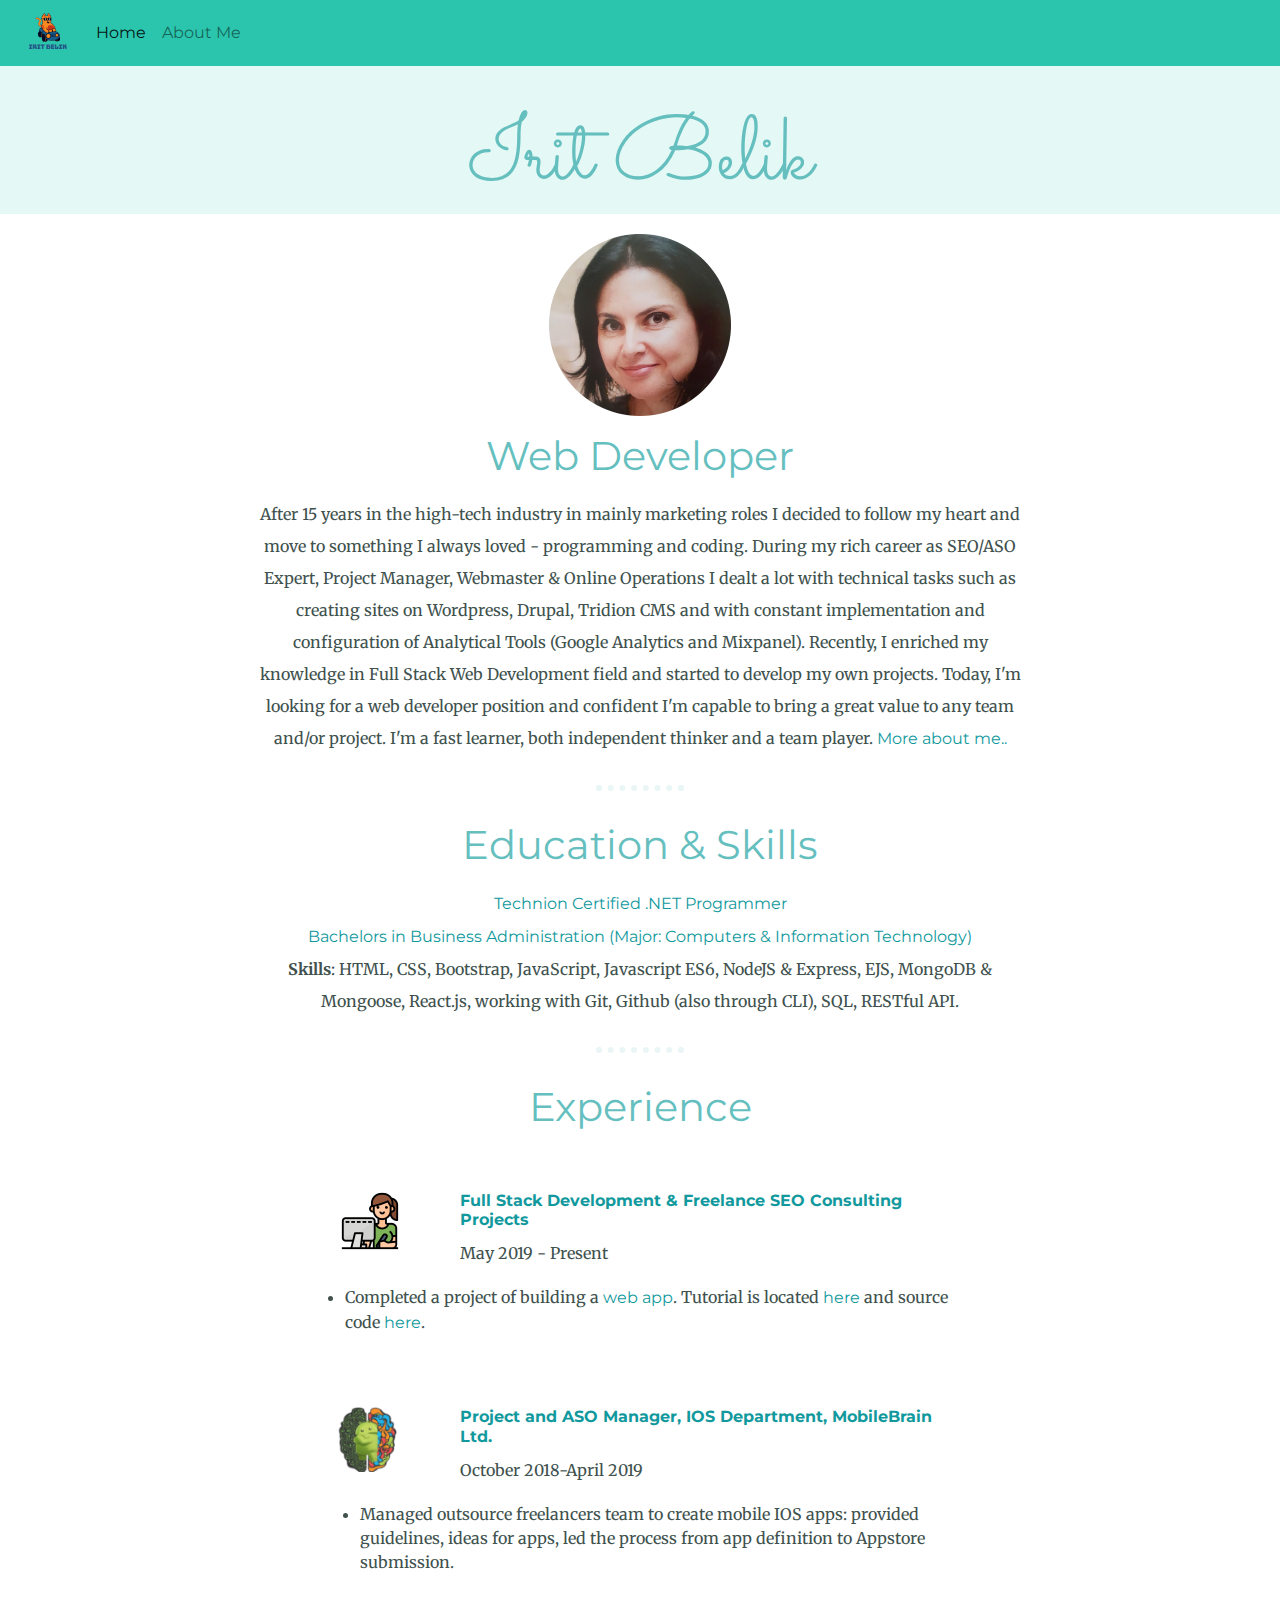
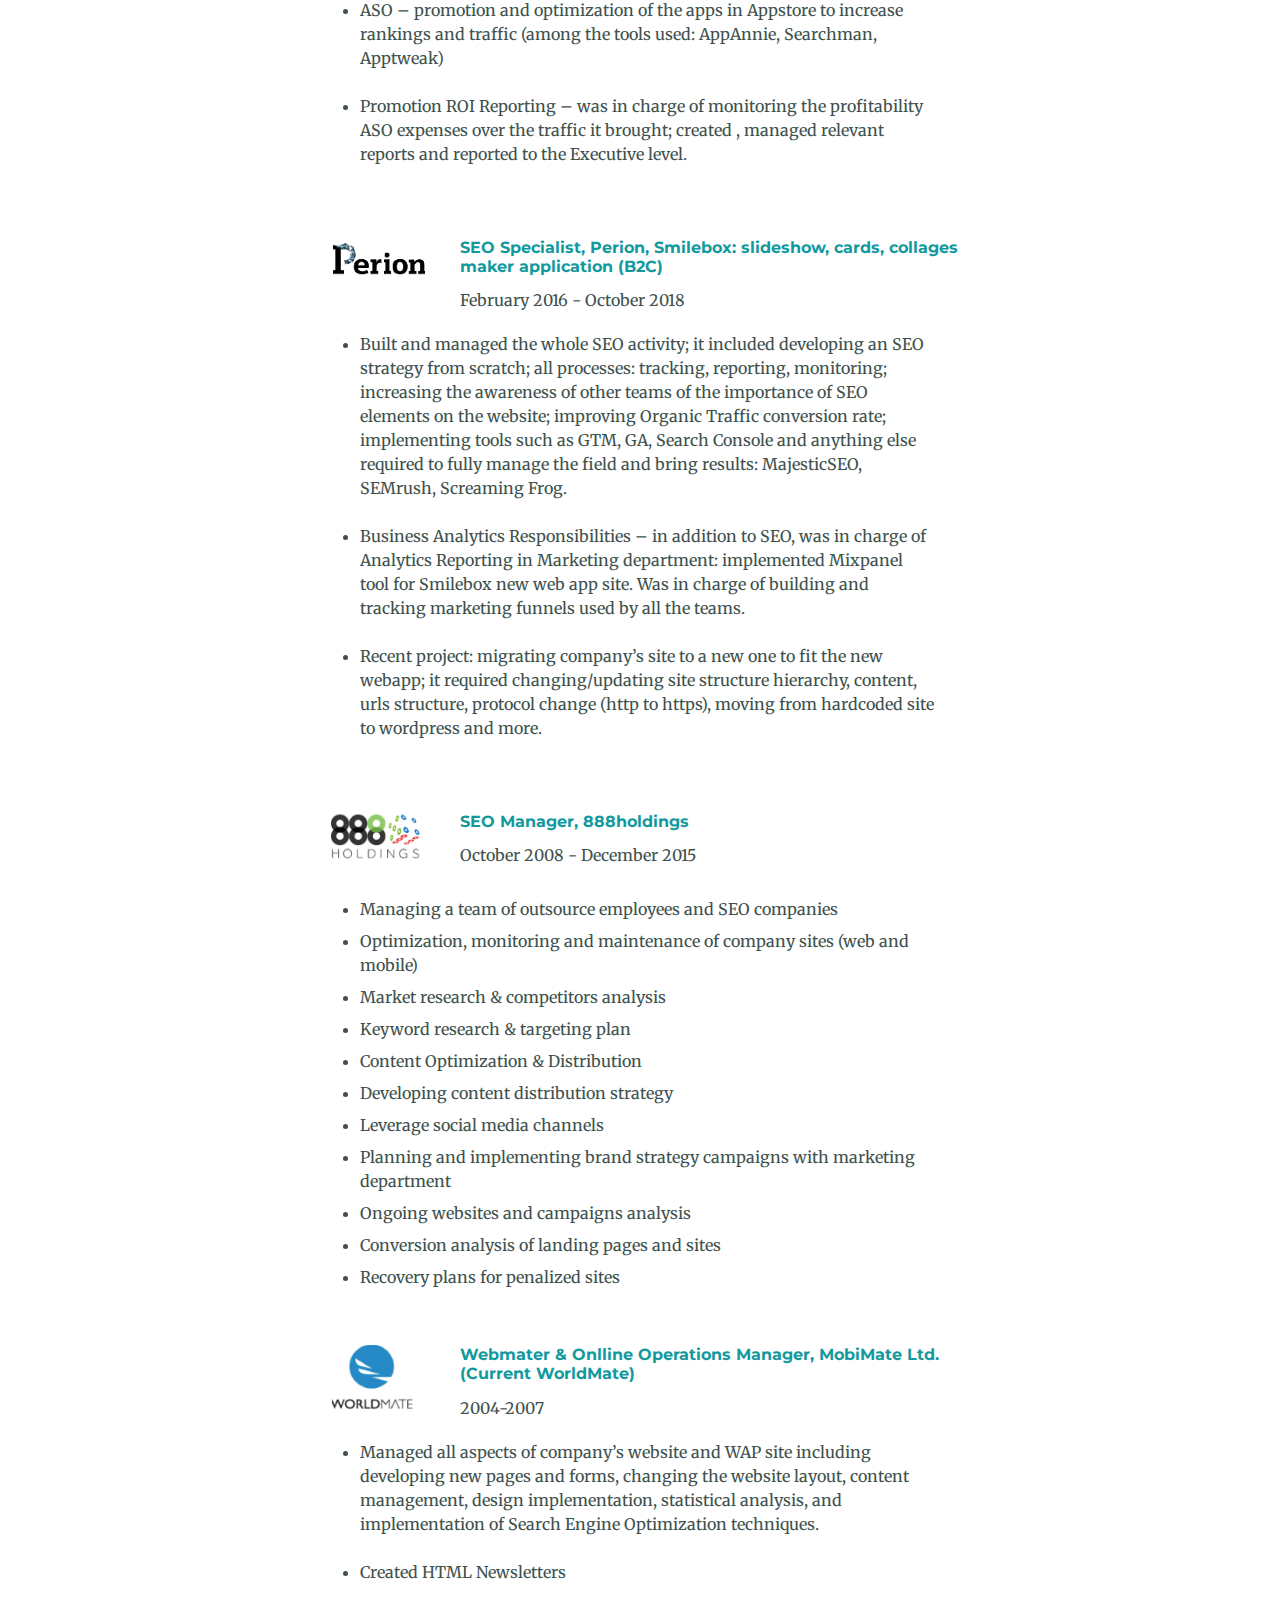
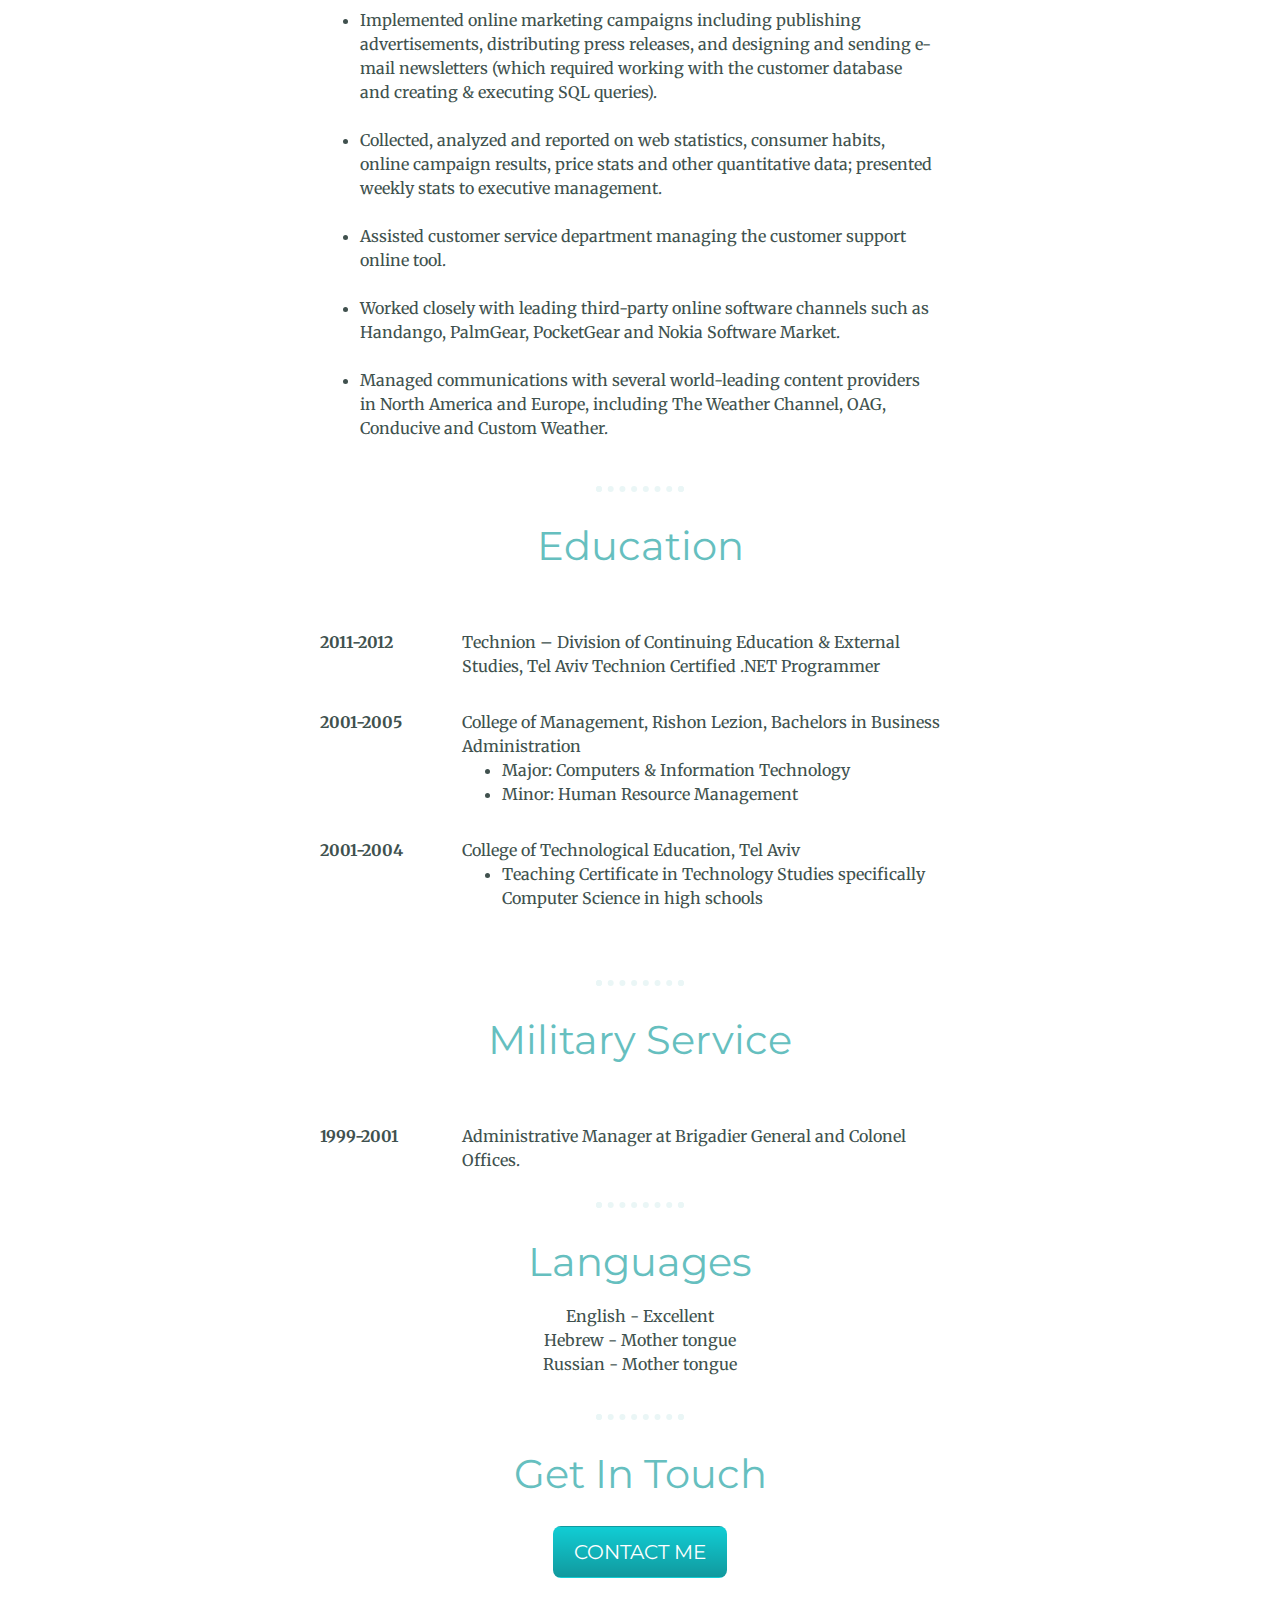
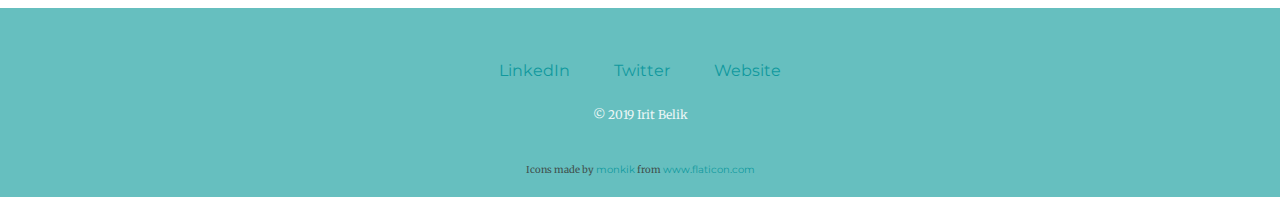
==== commit 8ee347fe: "Add files via upload" ====
--- a/index.html
+++ b/index.html
@@ -85,8 +85,7 @@
     <div class="row row-space ">
     <div class=" ">
       <ul>
-        <li>HTML, CSS, Bootstrap, JavaScript, NodeJS & Express, EJS, MongoDB & Mongoose, React.js and more </li>
-
+      
         <li>Completed a project of building a <a class="about-me-link" href="https://thawing-refuge-47380.herokuapp.com" target="_blank">web app</a>. Tutorial is located <a class="about-me-link"  href="https://youtu.be/0NS4wIacPlA" target="_blank">here</a> and source code <a class="about-me-link" href="https://github.com/irisha20/learn-english" target="_blank"> here</a>. </li>
 
 
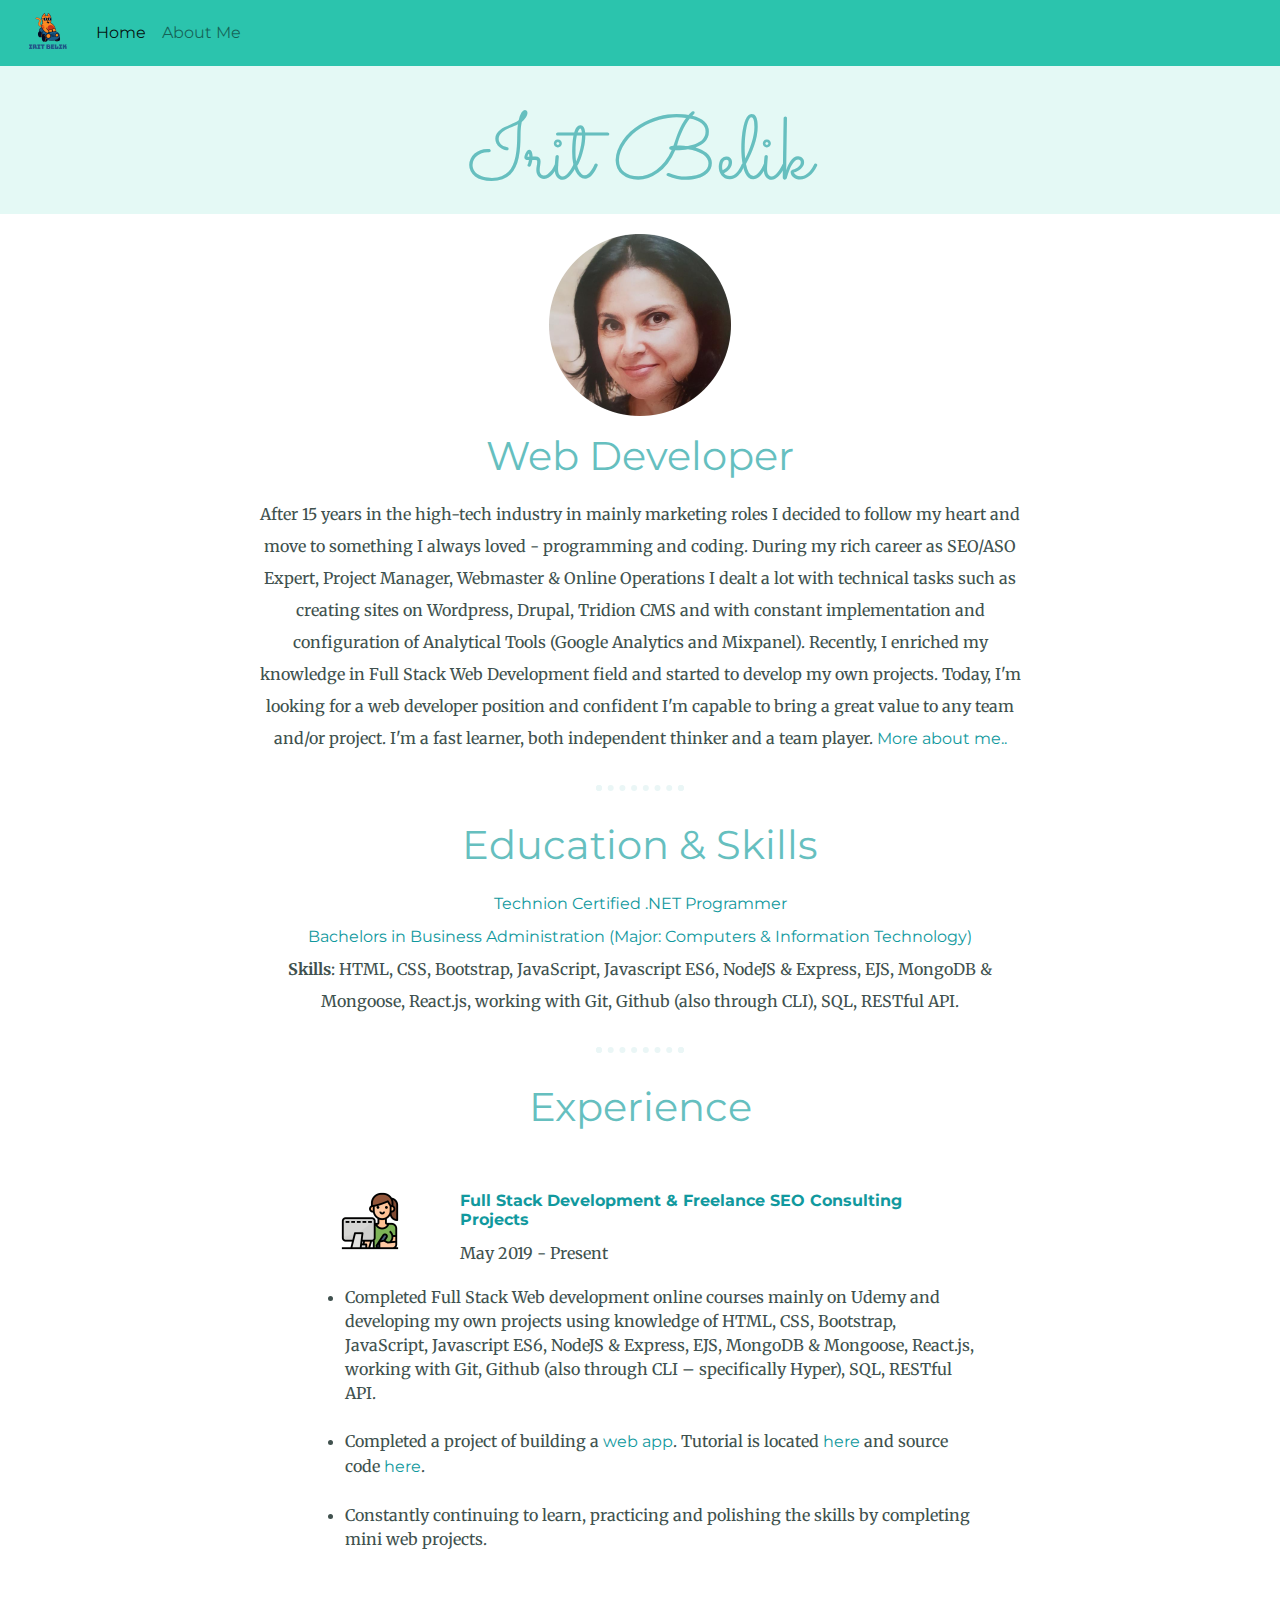
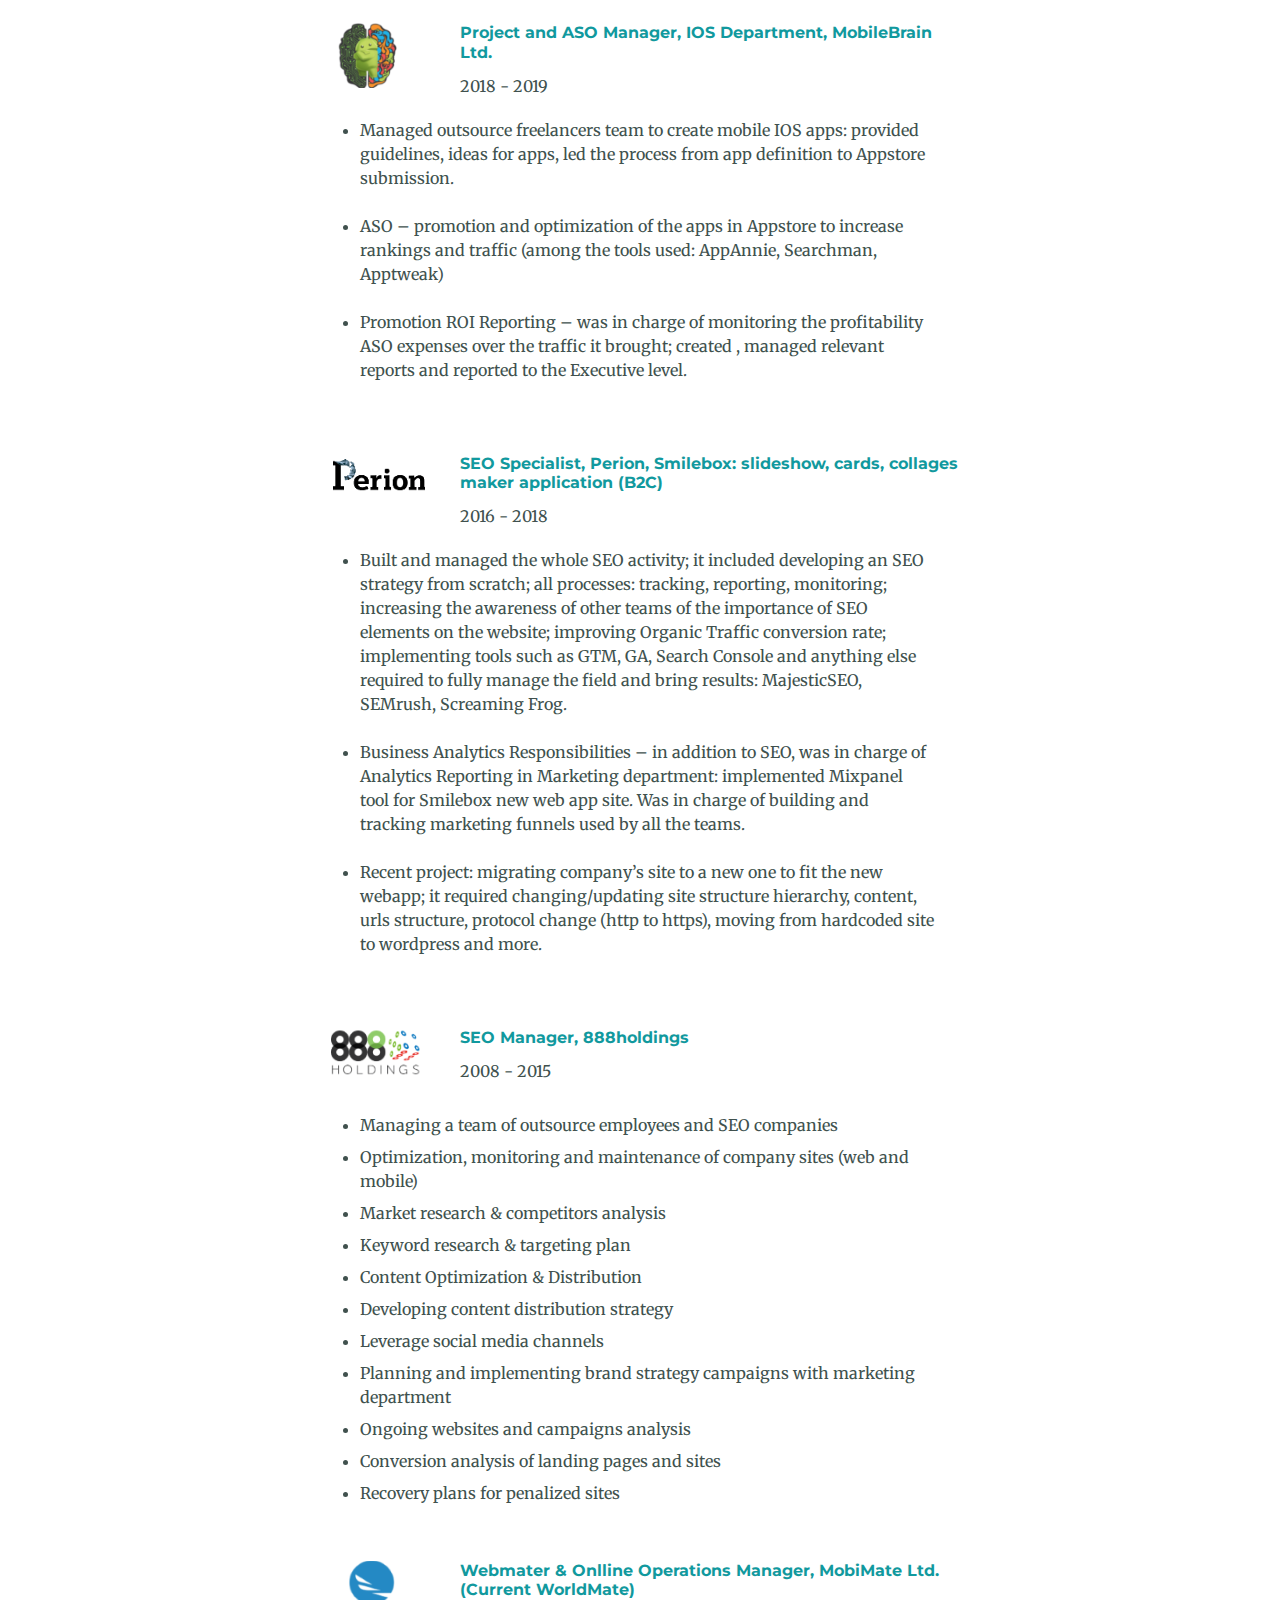
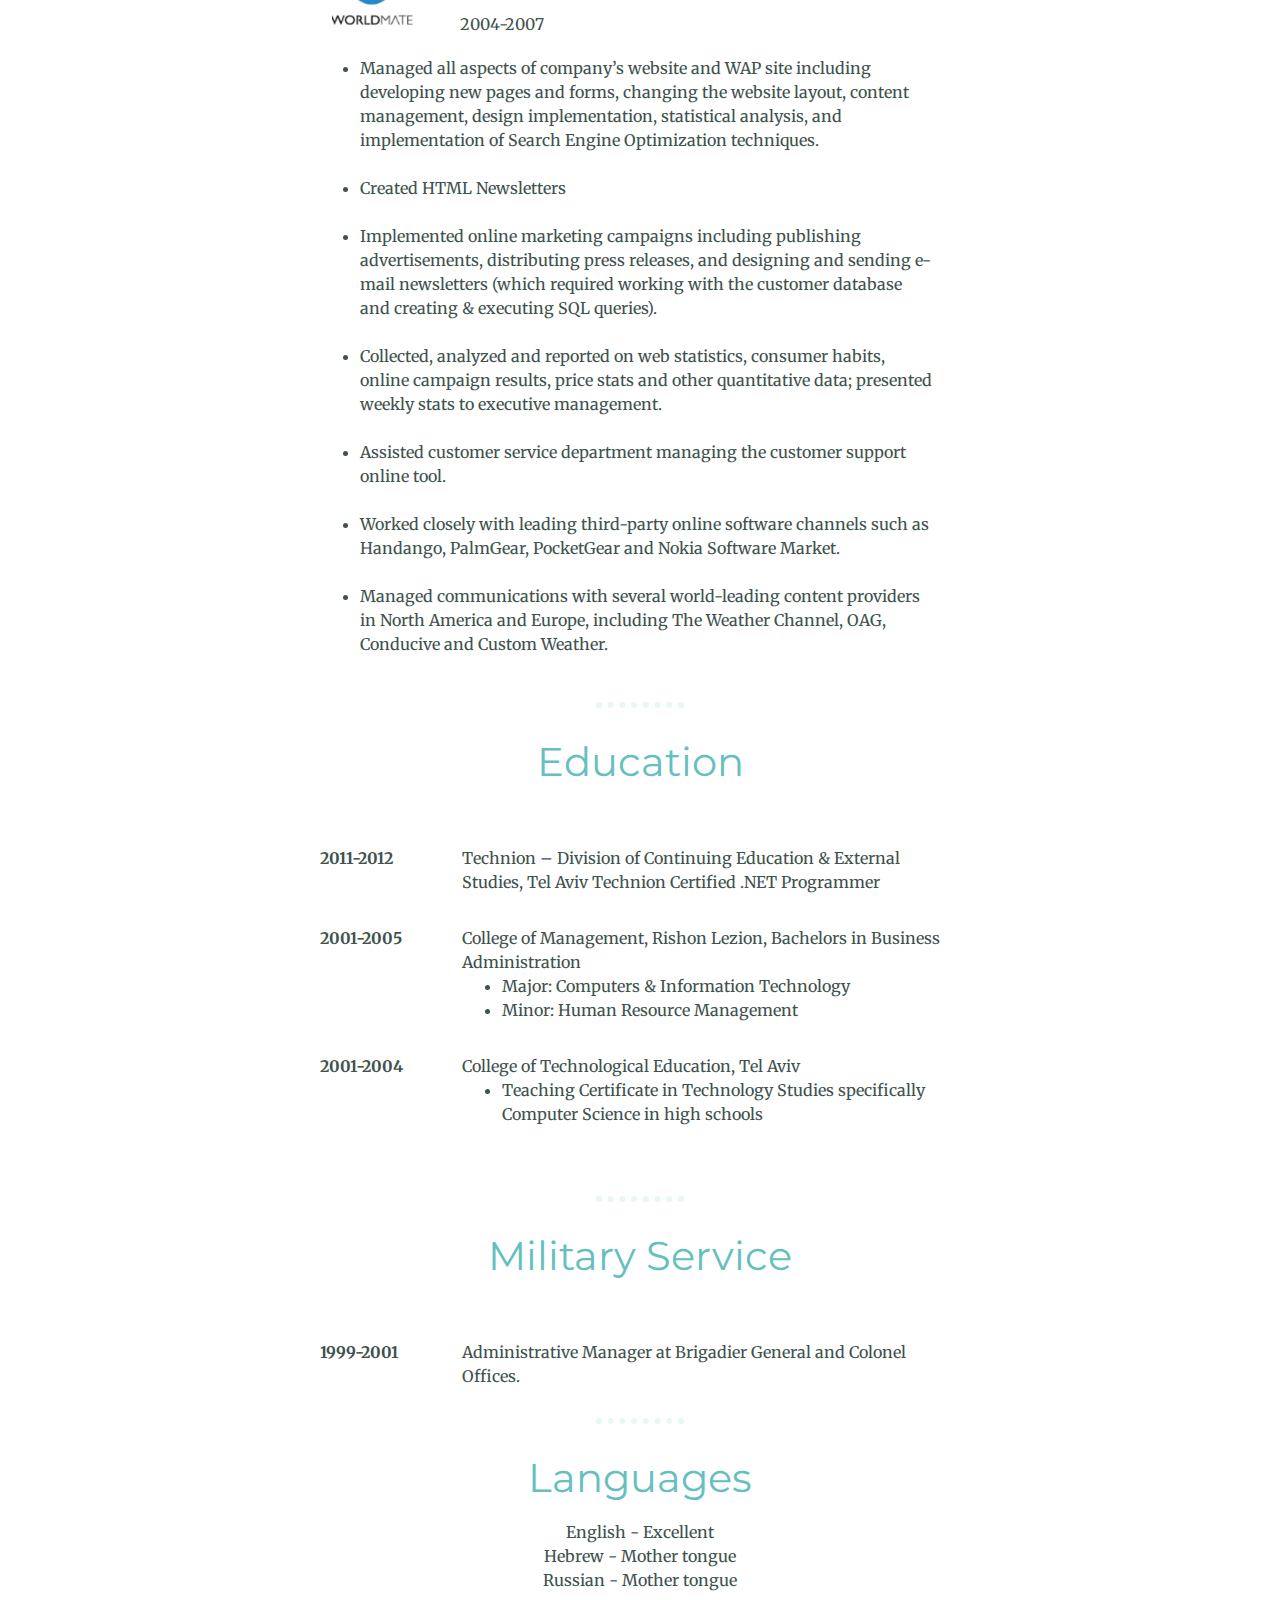
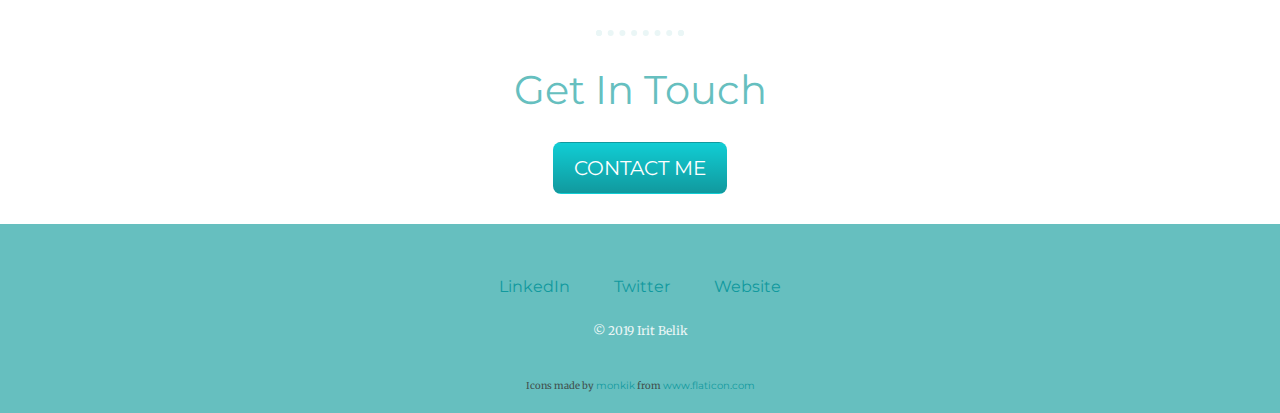
==== commit 63a164f8: "Add files via upload" ====
--- a/index.html
+++ b/index.html
@@ -85,9 +85,11 @@
     <div class="row row-space ">
     <div class=" ">
       <ul>
-      
-        <li>Completed a project of building a <a class="about-me-link" href="https://thawing-refuge-47380.herokuapp.com" target="_blank">web app</a>. Tutorial is located <a class="about-me-link"  href="https://youtu.be/0NS4wIacPlA" target="_blank">here</a> and source code <a class="about-me-link" href="https://github.com/irisha20/learn-english" target="_blank"> here</a>. </li>
-
+<li>	Completed Full Stack Web development online courses mainly on Udemy and developing my own projects using knowledge of HTML, CSS, Bootstrap, JavaScript, Javascript ES6, NodeJS & Express, EJS, MongoDB & Mongoose, React.js, working with Git, Github (also through CLI – specifically Hyper), SQL, RESTful API.</li>
+<li>Completed a project of building a <a class="about-me-link" href="https://thawing-refuge-47380.herokuapp.com" target="_blank">web app</a>. Tutorial is located <a class="about-me-link"  href="https://youtu.be/0NS4wIacPlA" target="_blank">here</a> and source code <a class="about-me-link" href="https://github.com/irisha20/learn-english" target="_blank"> here</a>. </li>
+
+
+<li>Constantly continuing to learn, practicing and polishing the skills by completing mini web projects. </li>
 
       </ul>
     </div>
@@ -99,7 +101,7 @@
       </div>
       <div class="col">
         <h3>Project and ASO Manager, IOS Department, MobileBrain Ltd. </h3>
-        <p> October 2018-April 2019
+        <p> 2018 - 2019
       </div>
     </div>
     <div class="row row-space ">
@@ -120,7 +122,7 @@
     </div>
     <div class="col">
       <h3>SEO Specialist, Perion, Smilebox: slideshow, cards, collages maker application (B2C)</h3>
-      <p>February 2016 - October 2018
+      <p>2016 - 2018
     </div>
   </div>
   <div class="row row-space">
@@ -145,7 +147,7 @@
     </div>
     <div class="col">
       <h3>SEO Manager, 888holdings </h3>
-      <p>October 2008 - December 2015
+      <p> 2008 - 2015
     </div>
   </div>
   <div class="row row-space">
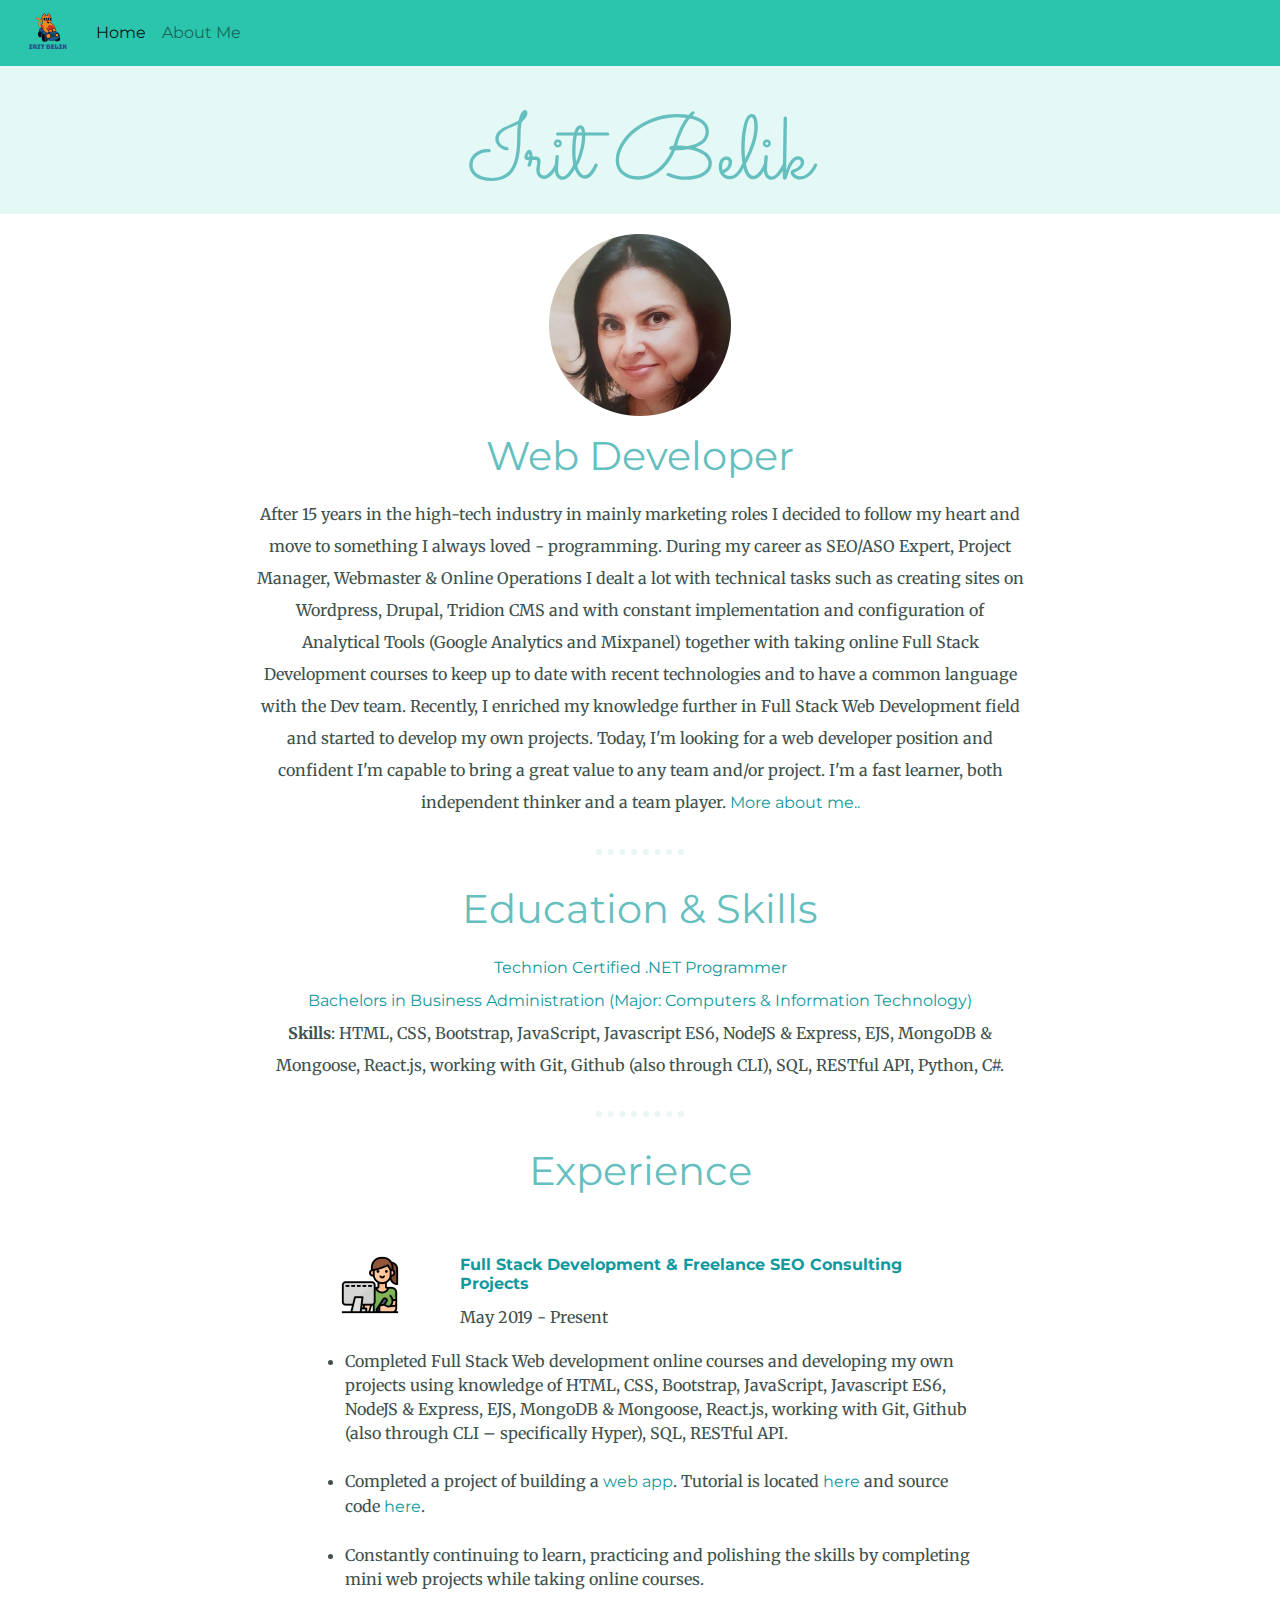
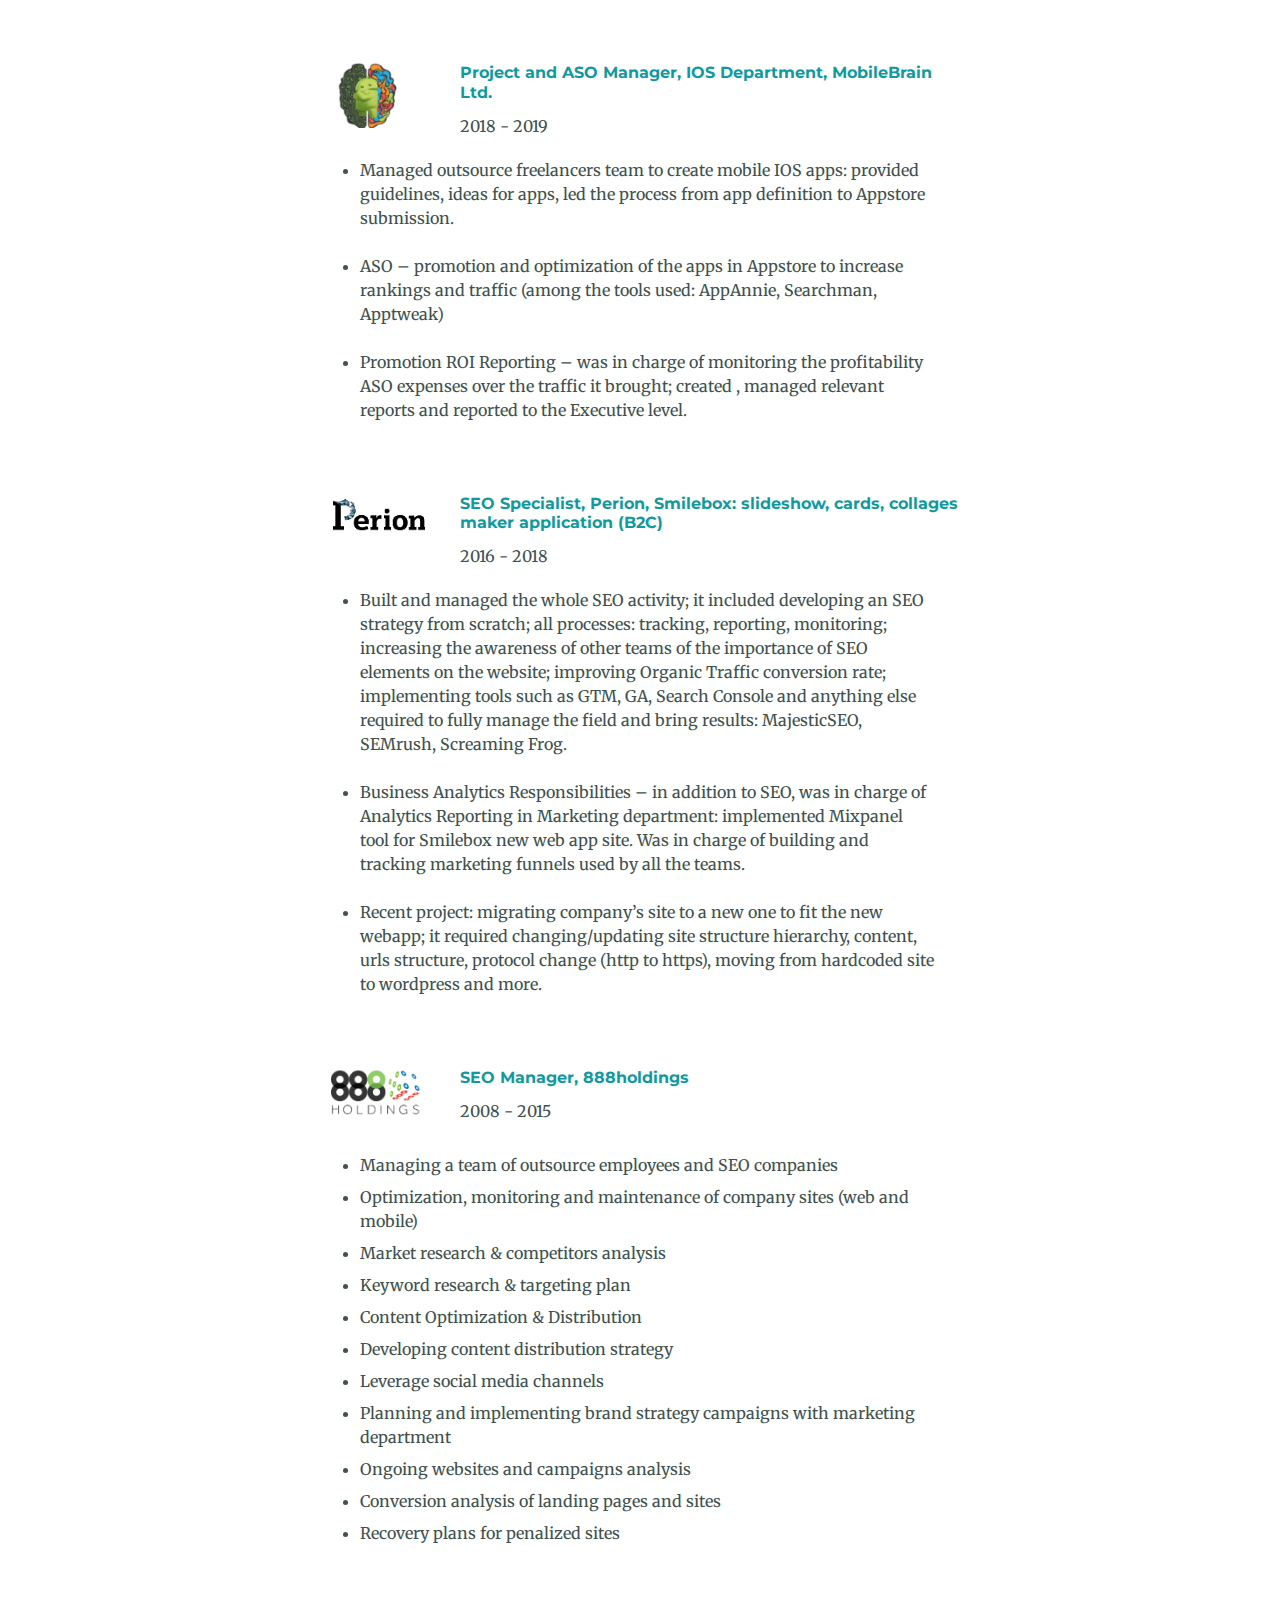
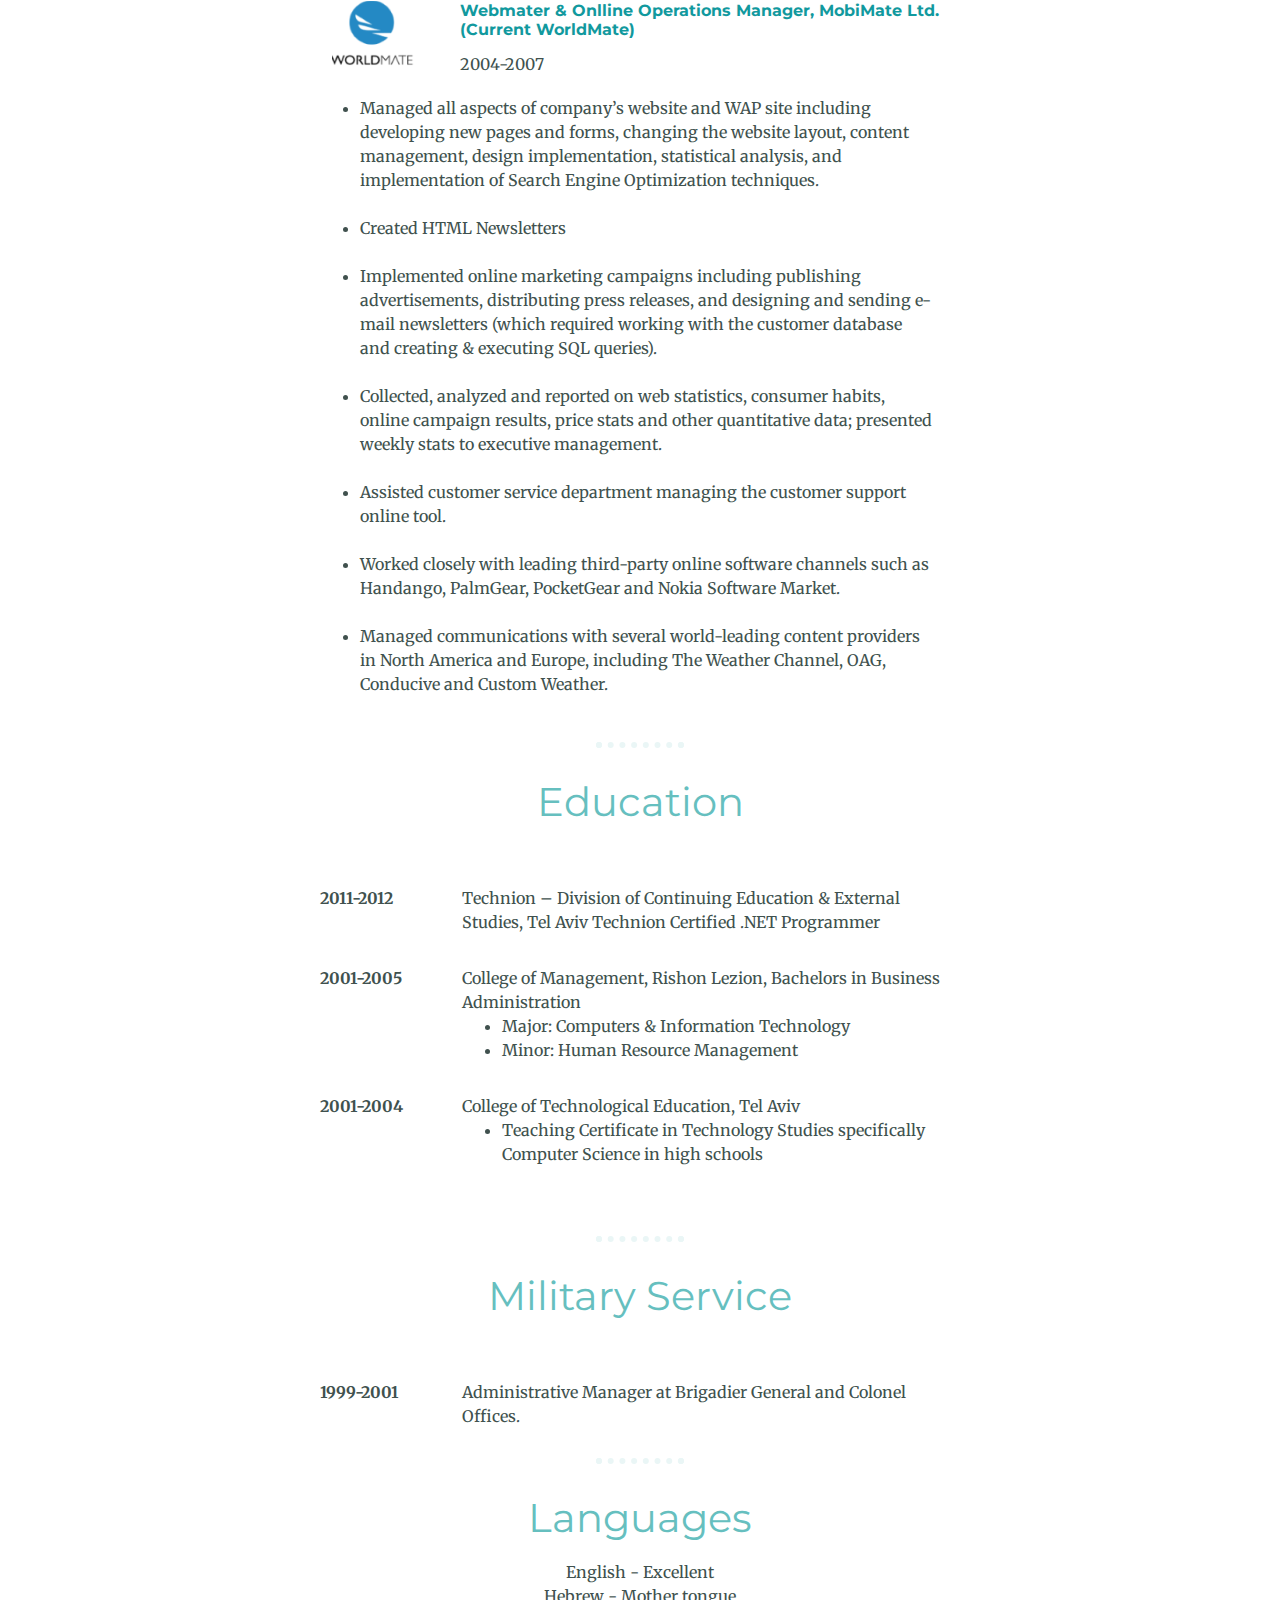
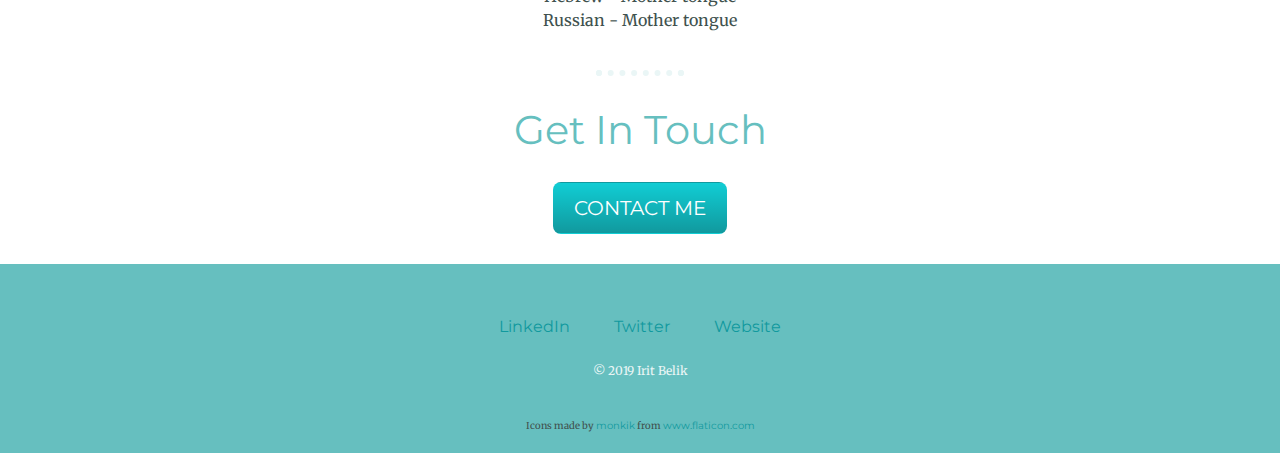
==== commit 20fbdfdf: "Add files via upload" ====
--- a/index.html
+++ b/index.html
@@ -39,9 +39,7 @@
 
     <img src="images/irit.png" alt="irit-belik-profile">
     <h2>Web Developer</h2>
-    <p class="intro">After 15 years in the high-tech industry in mainly marketing roles I decided to follow my heart and move to
-     something I always loved - programming and coding. During my rich career as SEO/ASO Expert, Project Manager, Webmaster & Online Operations I dealt a lot with technical tasks such as creating sites on Wordpress, Drupal, Tridion CMS and with constant implementation and configuration of Analytical Tools (Google Analytics and Mixpanel).
-       Recently, I enriched my knowledge in Full Stack Web Development field and started to develop my own projects. Today, I'm looking for a web developer position and confident I'm capable to bring a great value to any team and/or project. I'm a fast learner, both independent thinker and a team player.
+    <p class="intro">After 15 years in the high-tech industry in mainly marketing roles I decided to follow my heart and move to something I always loved - programming. During my career as SEO/ASO Expert, Project Manager, Webmaster & Online Operations I dealt a lot with technical tasks such as creating sites on Wordpress, Drupal, Tridion CMS and with constant implementation and configuration of Analytical Tools (Google Analytics and Mixpanel) together with taking online Full Stack Development courses to keep up to date with recent technologies and to have a common language with the Dev team. Recently, I enriched my knowledge further in Full Stack Web Development field and started to develop my own projects. Today, I'm looking for a web developer position and confident I'm capable to bring a great value to any team and/or project. I'm a fast learner, both independent thinker and a team player.
 <a class="about-me-link" href="about-me.html" target="_blank">More about me..</a>
     </p>
 
@@ -55,7 +53,7 @@
 
               <a class="about-me-link" href ="images/bachelor.png" target="_blank">Bachelors in Business Administration (Major: Computers & Information Technology)</a>
             <p class="intro">
-            <strong>Skills</strong>: HTML, CSS, Bootstrap, JavaScript, Javascript ES6, NodeJS & Express, EJS, MongoDB & Mongoose, React.js, working with Git, Github (also through CLI), SQL, RESTful API.
+            <strong>Skills</strong>: HTML, CSS, Bootstrap, JavaScript, Javascript ES6, NodeJS & Express, EJS, MongoDB & Mongoose, React.js, working with Git, Github (also through CLI), SQL, RESTful API, Python, C#.
 
             </p>
 
@@ -85,11 +83,11 @@
     <div class="row row-space ">
     <div class=" ">
       <ul>
-<li>	Completed Full Stack Web development online courses mainly on Udemy and developing my own projects using knowledge of HTML, CSS, Bootstrap, JavaScript, Javascript ES6, NodeJS & Express, EJS, MongoDB & Mongoose, React.js, working with Git, Github (also through CLI – specifically Hyper), SQL, RESTful API.</li>
+<li>	Completed Full Stack Web development online courses and developing my own projects using knowledge of HTML, CSS, Bootstrap, JavaScript, Javascript ES6, NodeJS & Express, EJS, MongoDB & Mongoose, React.js, working with Git, Github (also through CLI – specifically Hyper), SQL, RESTful API.</li>
 <li>Completed a project of building a <a class="about-me-link" href="https://thawing-refuge-47380.herokuapp.com" target="_blank">web app</a>. Tutorial is located <a class="about-me-link"  href="https://youtu.be/0NS4wIacPlA" target="_blank">here</a> and source code <a class="about-me-link" href="https://github.com/irisha20/learn-english" target="_blank"> here</a>. </li>
 
 
-<li>Constantly continuing to learn, practicing and polishing the skills by completing mini web projects. </li>
+<li>Constantly continuing to learn, practicing and polishing the skills by completing mini web projects while taking online courses. </li>
 
       </ul>
     </div>
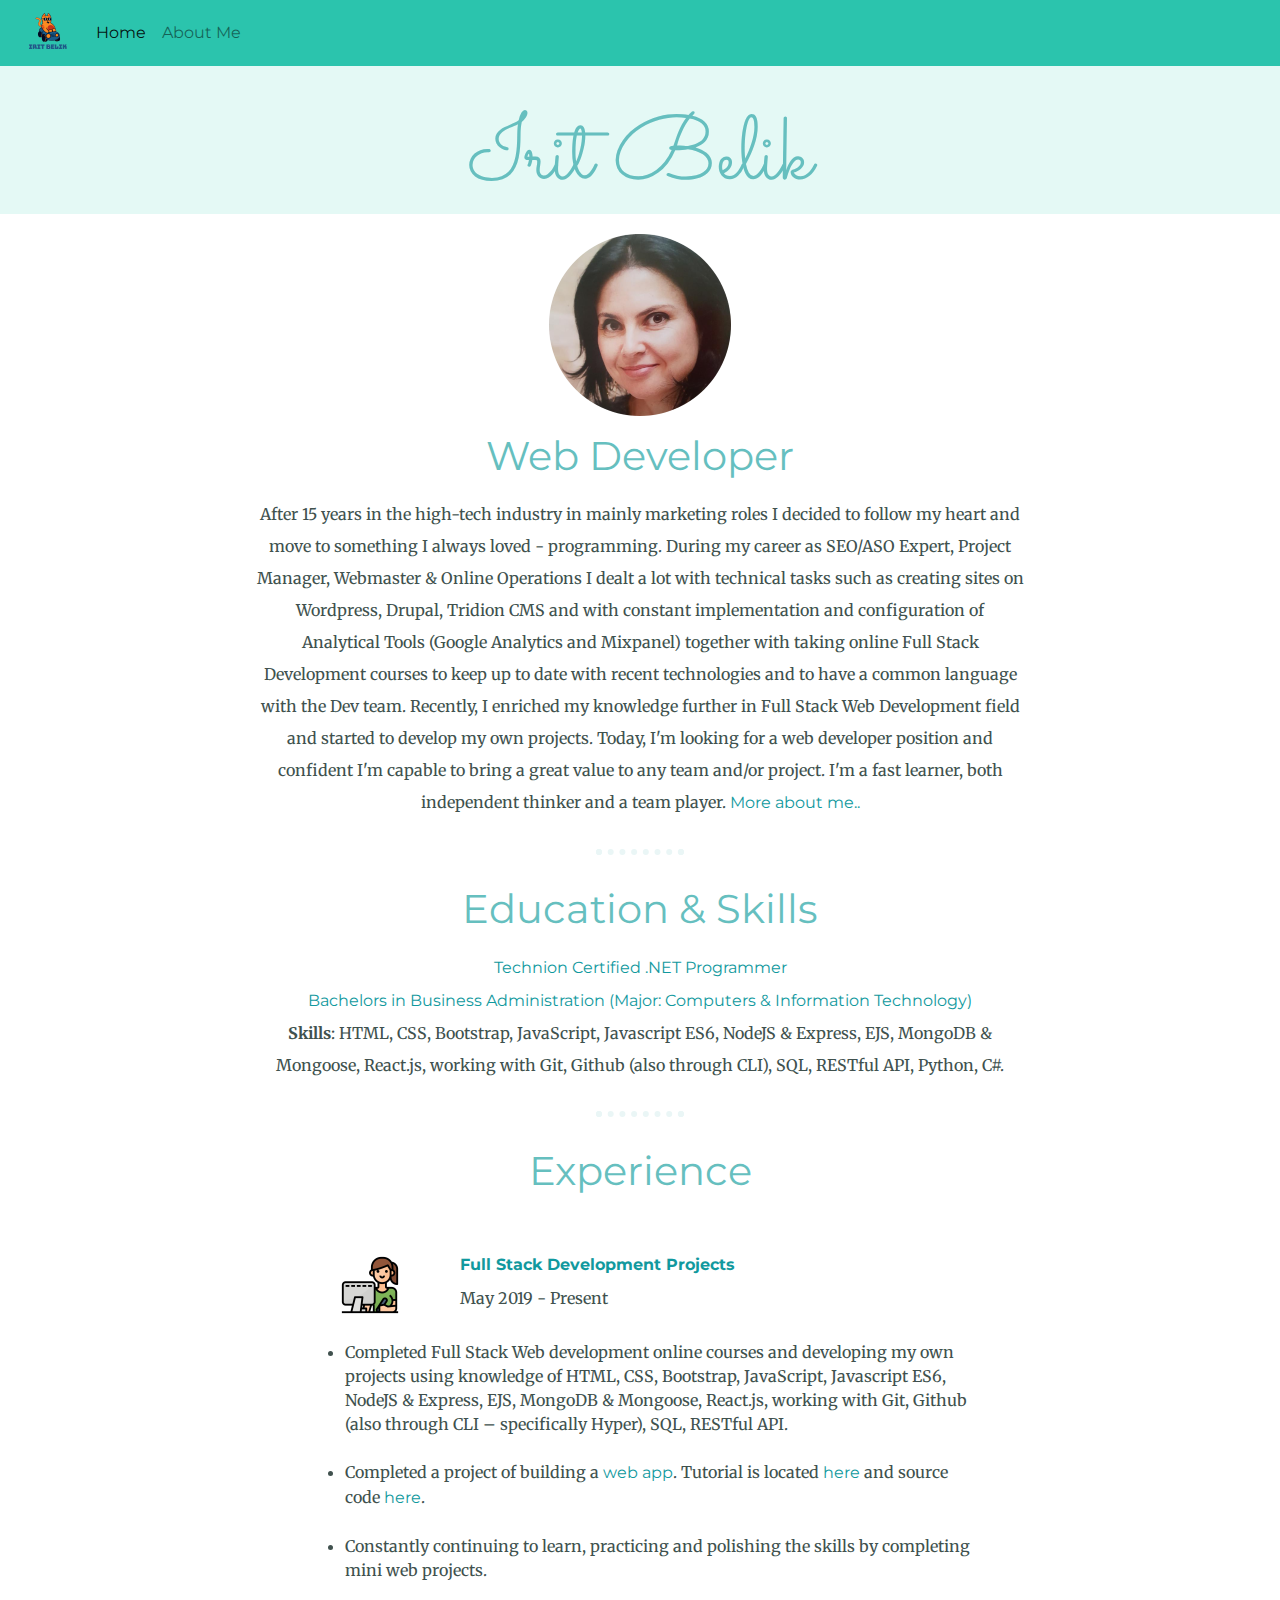
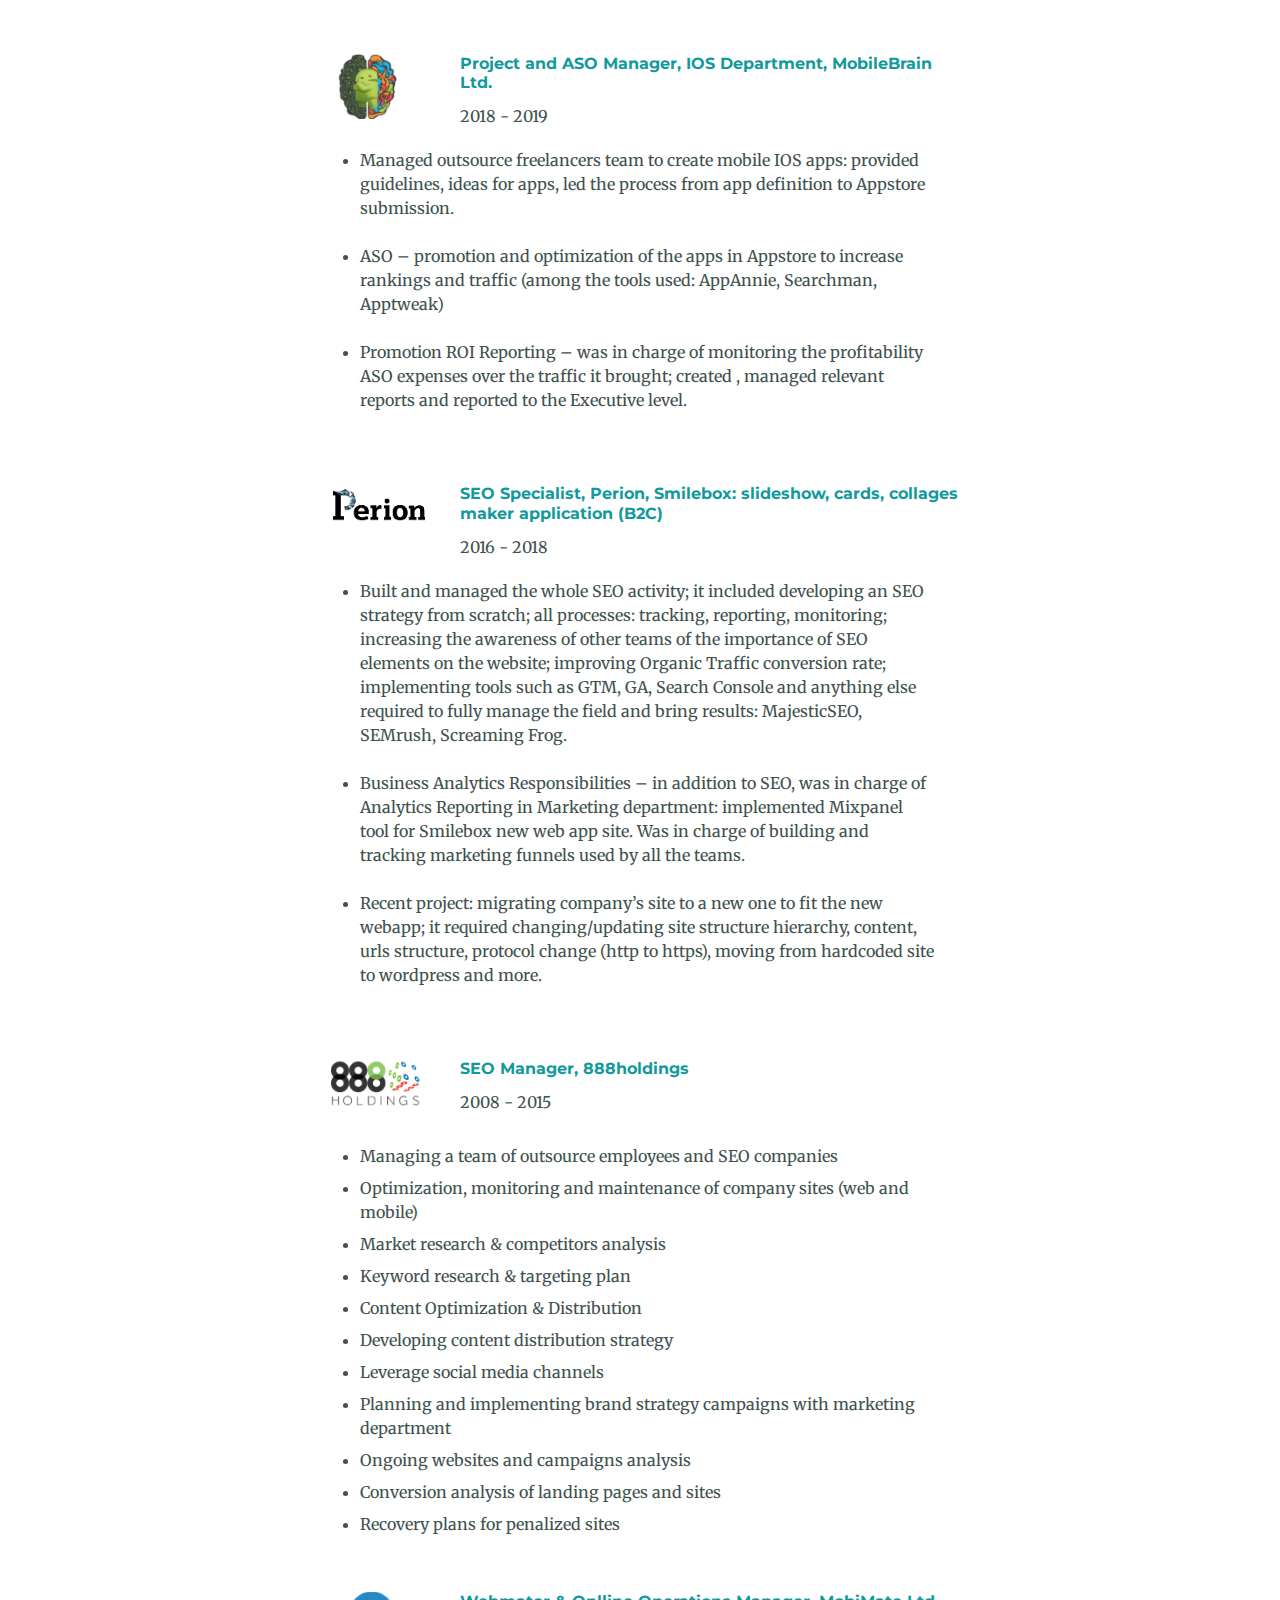
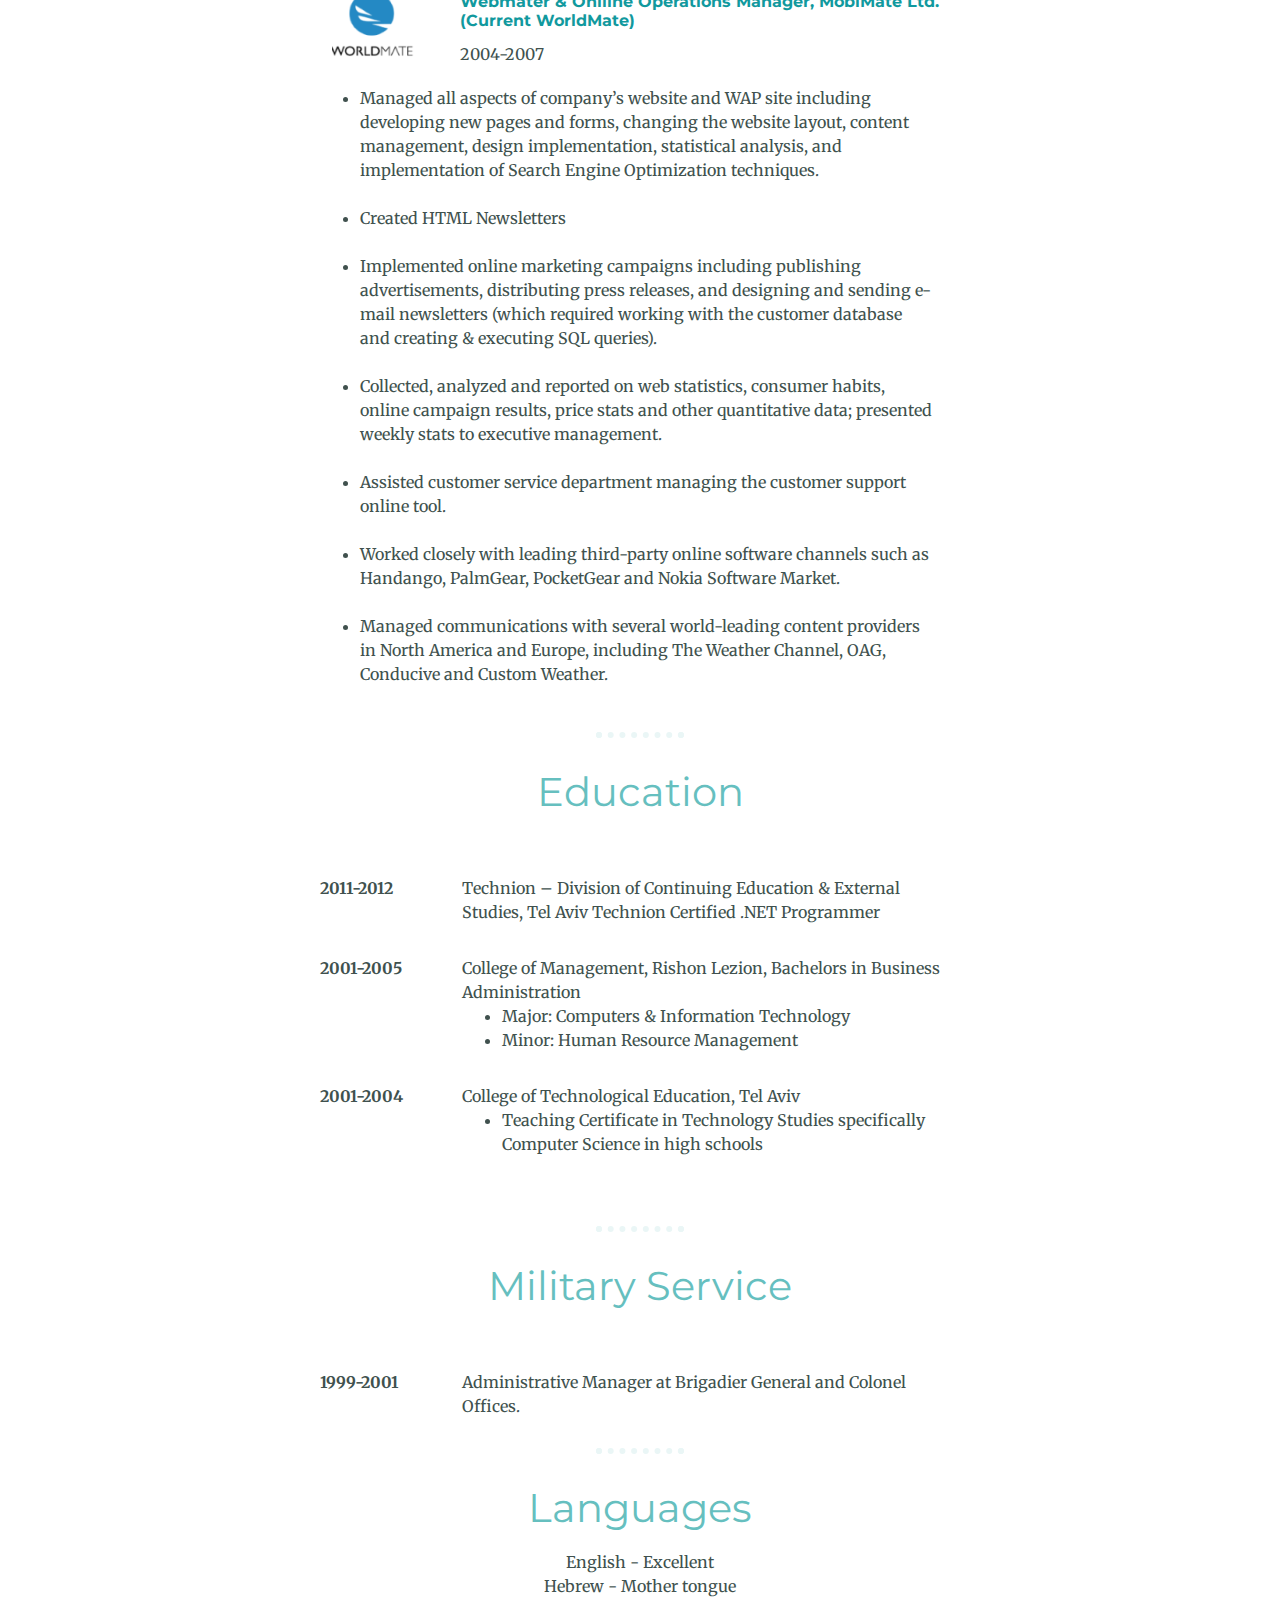
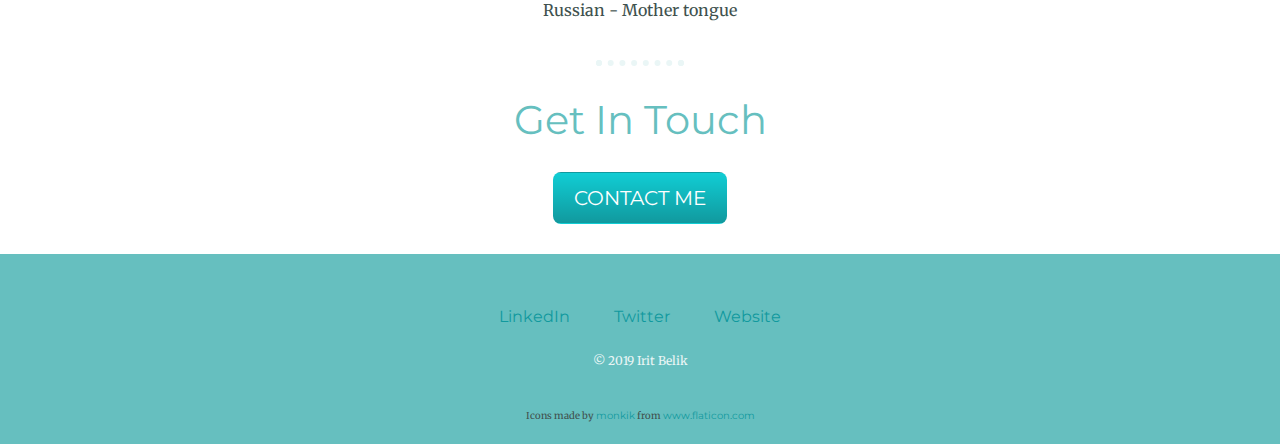
==== commit 76066c1f: "Add files via upload" ====
--- a/index.html
+++ b/index.html
@@ -76,7 +76,7 @@
   <a href="index.html" target="_blank">  <img class="" src="images/freelance1.png" alt="freelance"></a>
       </div>
       <div class="col">
-        <h3>Full Stack Development & Freelance SEO Consulting Projects  </h3>
+        <h3>Full Stack Development Projects  </h3>
         <p> May 2019 - Present
       </div>
     </div>
@@ -87,7 +87,7 @@
 <li>Completed a project of building a <a class="about-me-link" href="https://thawing-refuge-47380.herokuapp.com" target="_blank">web app</a>. Tutorial is located <a class="about-me-link"  href="https://youtu.be/0NS4wIacPlA" target="_blank">here</a> and source code <a class="about-me-link" href="https://github.com/irisha20/learn-english" target="_blank"> here</a>. </li>
 
 
-<li>Constantly continuing to learn, practicing and polishing the skills by completing mini web projects while taking online courses. </li>
+<li>Constantly continuing to learn, practicing and polishing the skills by completing mini web projects. </li>
 
       </ul>
     </div>
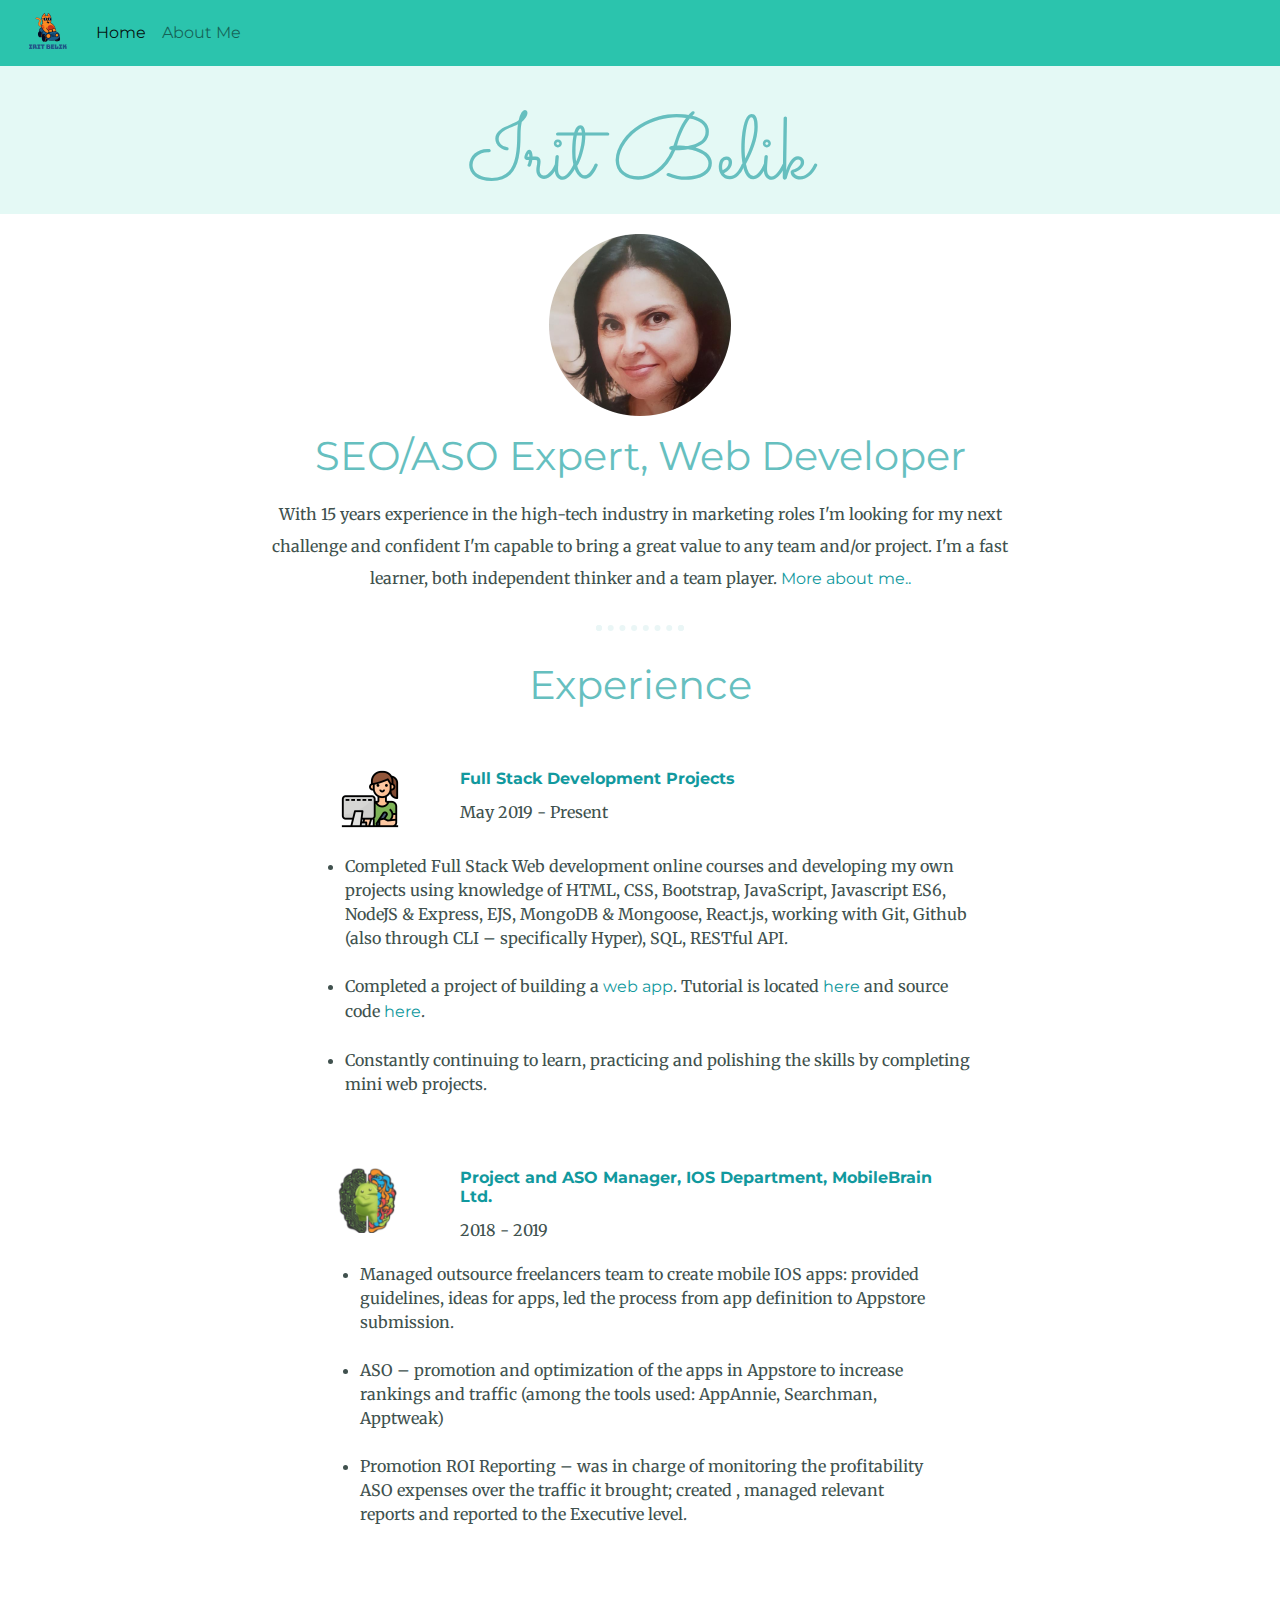
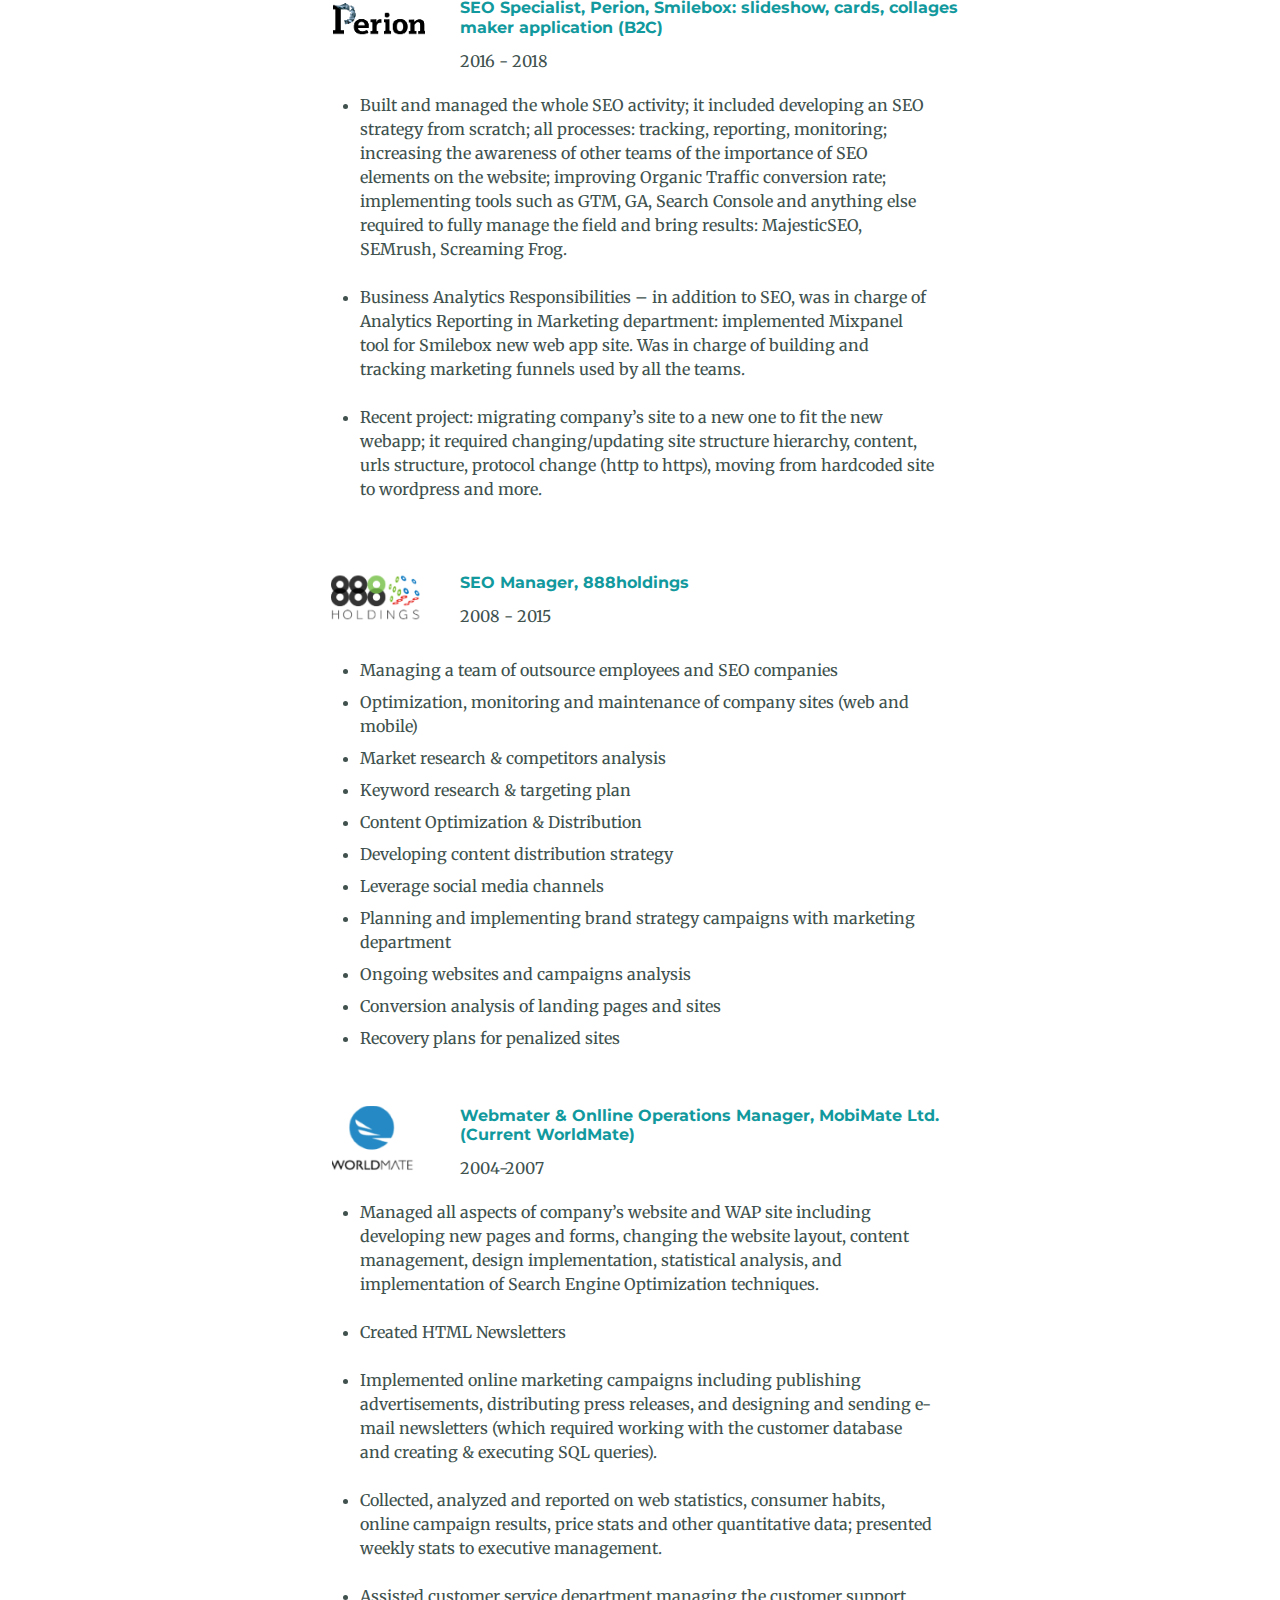
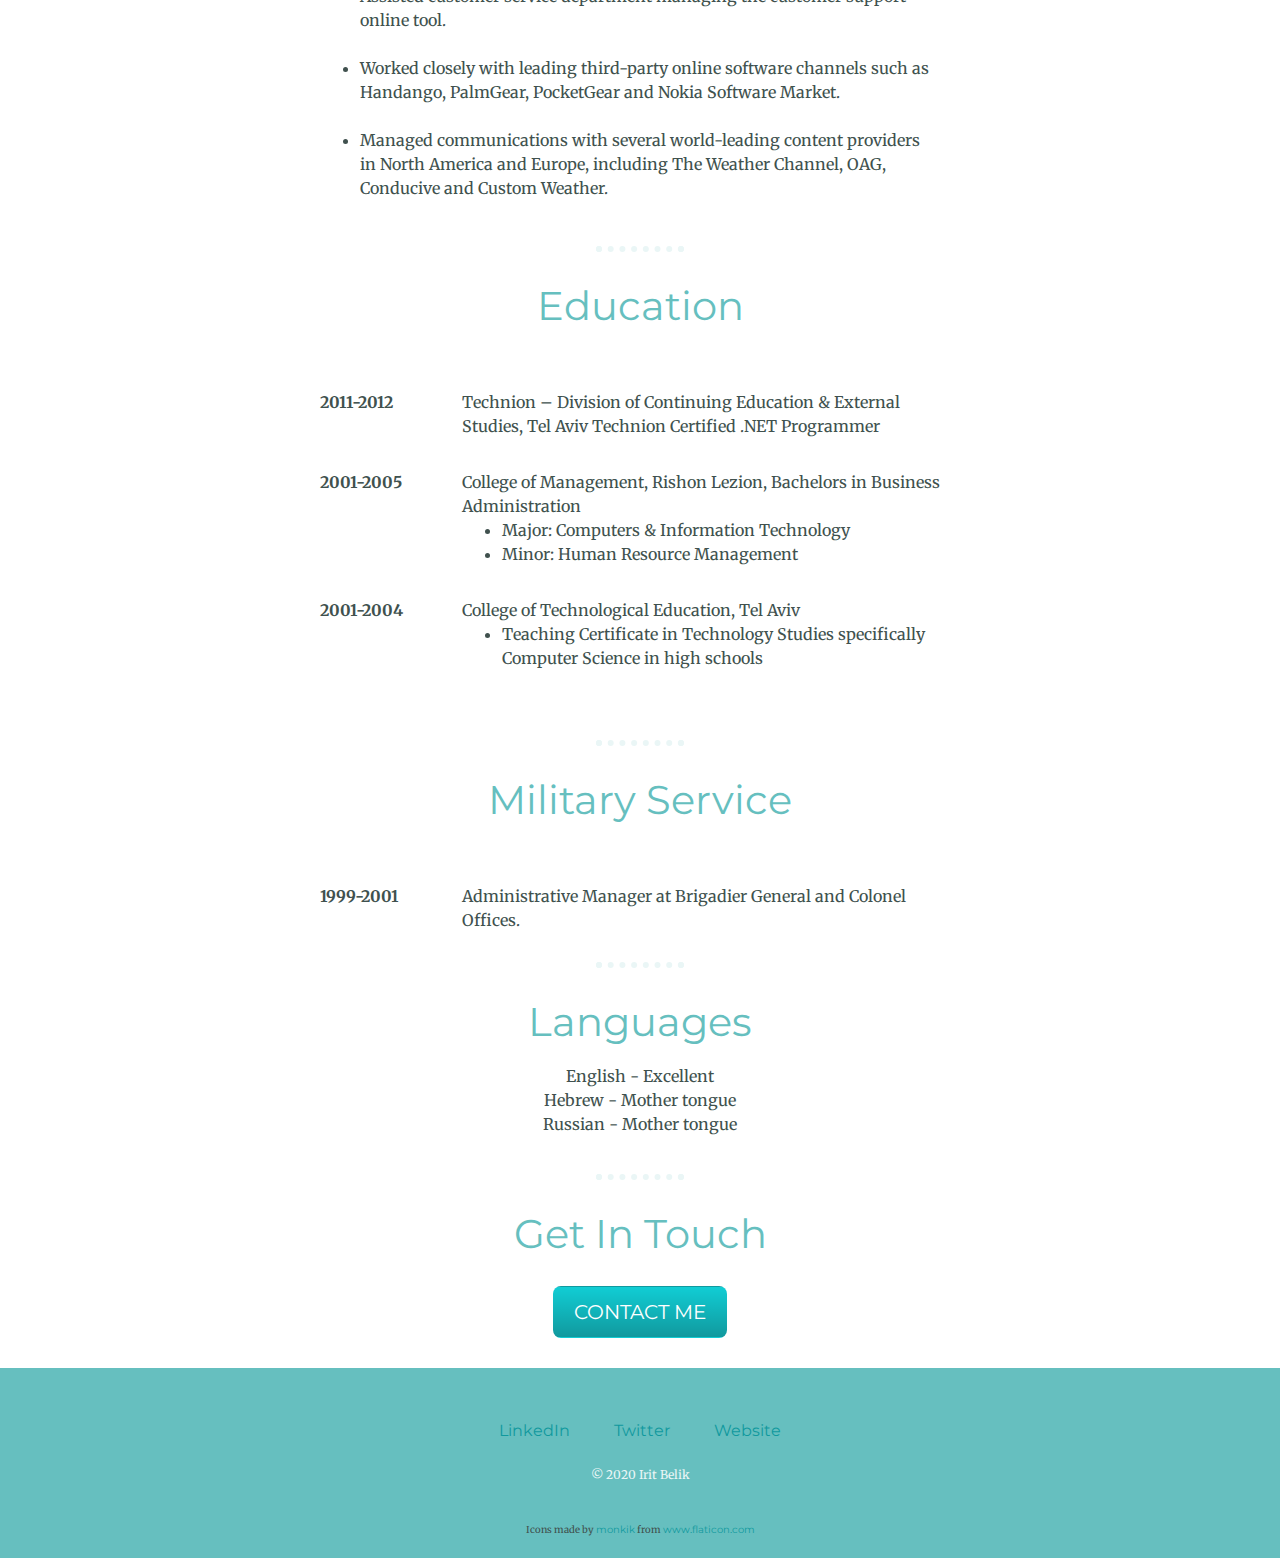
==== commit b45cca01: "SEO update" ====
--- a/index.html
+++ b/index.html
@@ -38,28 +38,14 @@
   <div class="middle-container">
 
     <img src="images/irit.png" alt="irit-belik-profile">
-    <h2>Web Developer</h2>
-    <p class="intro">After 15 years in the high-tech industry in mainly marketing roles I decided to follow my heart and move to something I always loved - programming. During my career as SEO/ASO Expert, Project Manager, Webmaster & Online Operations I dealt a lot with technical tasks such as creating sites on Wordpress, Drupal, Tridion CMS and with constant implementation and configuration of Analytical Tools (Google Analytics and Mixpanel) together with taking online Full Stack Development courses to keep up to date with recent technologies and to have a common language with the Dev team. Recently, I enriched my knowledge further in Full Stack Web Development field and started to develop my own projects. Today, I'm looking for a web developer position and confident I'm capable to bring a great value to any team and/or project. I'm a fast learner, both independent thinker and a team player.
+    <h2>SEO/ASO Expert, Web Developer</h2>
+    <p class="intro">With 15 years experience in the high-tech industry in marketing roles I'm looking for my next challenge and confident I'm capable to bring a great value to any team and/or project. I'm a fast learner, both independent thinker and a team player. 
 <a class="about-me-link" href="about-me.html" target="_blank">More about me..</a>
     </p>
 
     <hr>
 
-    <h2> Education & Skills</h2>
-        <p class="intro">
-          <a class="about-me-link" href="images/c-sharp.png" target="_blank">Technion Certified .NET Programmer</a>
-        </p>
-          <p class="intro">
-
-              <a class="about-me-link" href ="images/bachelor.png" target="_blank">Bachelors in Business Administration (Major: Computers & Information Technology)</a>
-            <p class="intro">
-            <strong>Skills</strong>: HTML, CSS, Bootstrap, JavaScript, Javascript ES6, NodeJS & Express, EJS, MongoDB & Mongoose, React.js, working with Git, Github (also through CLI), SQL, RESTful API, Python, C#.
-
-            </p>
-
-        </p>
-
-<hr>
+
 
 
 
@@ -259,6 +245,9 @@
 
 
     <hr>
+
+
+
     <h2>Military Service</h2>
 
     <div class="container skill-row row-no-space">
